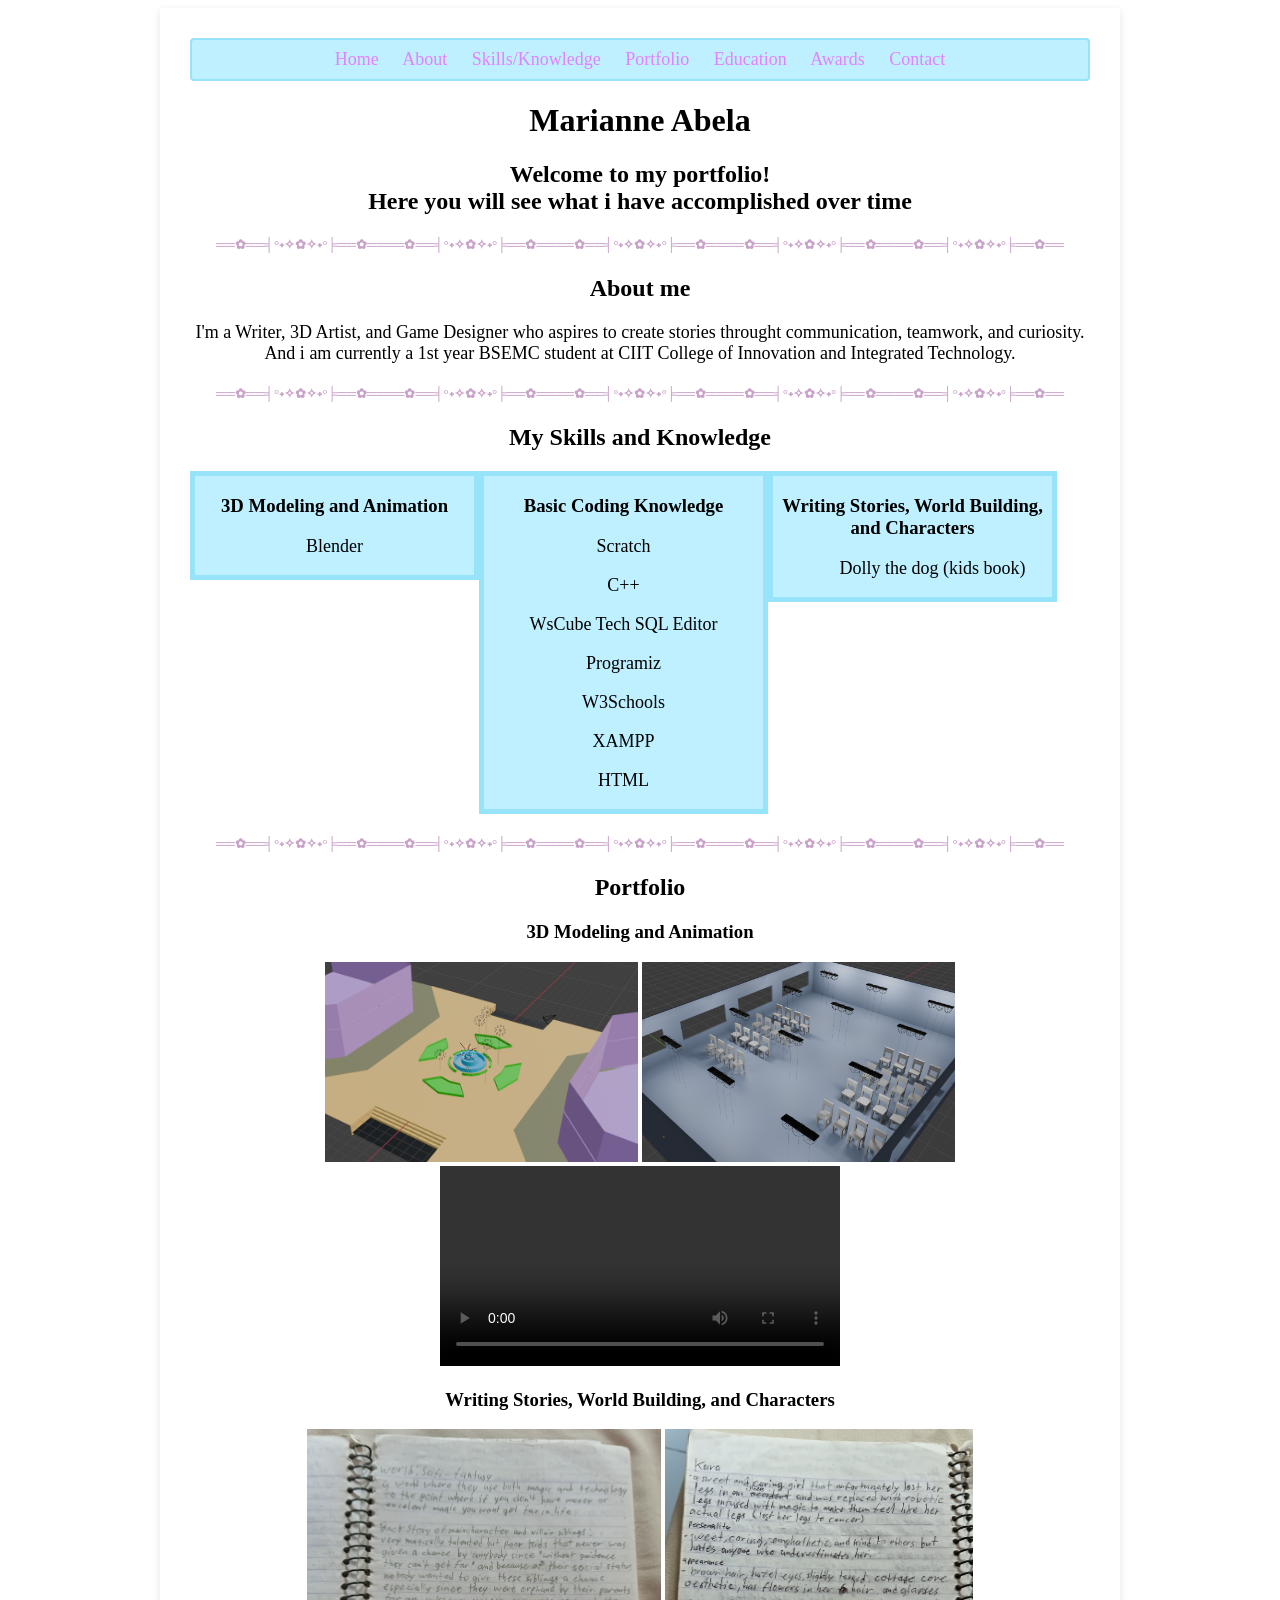
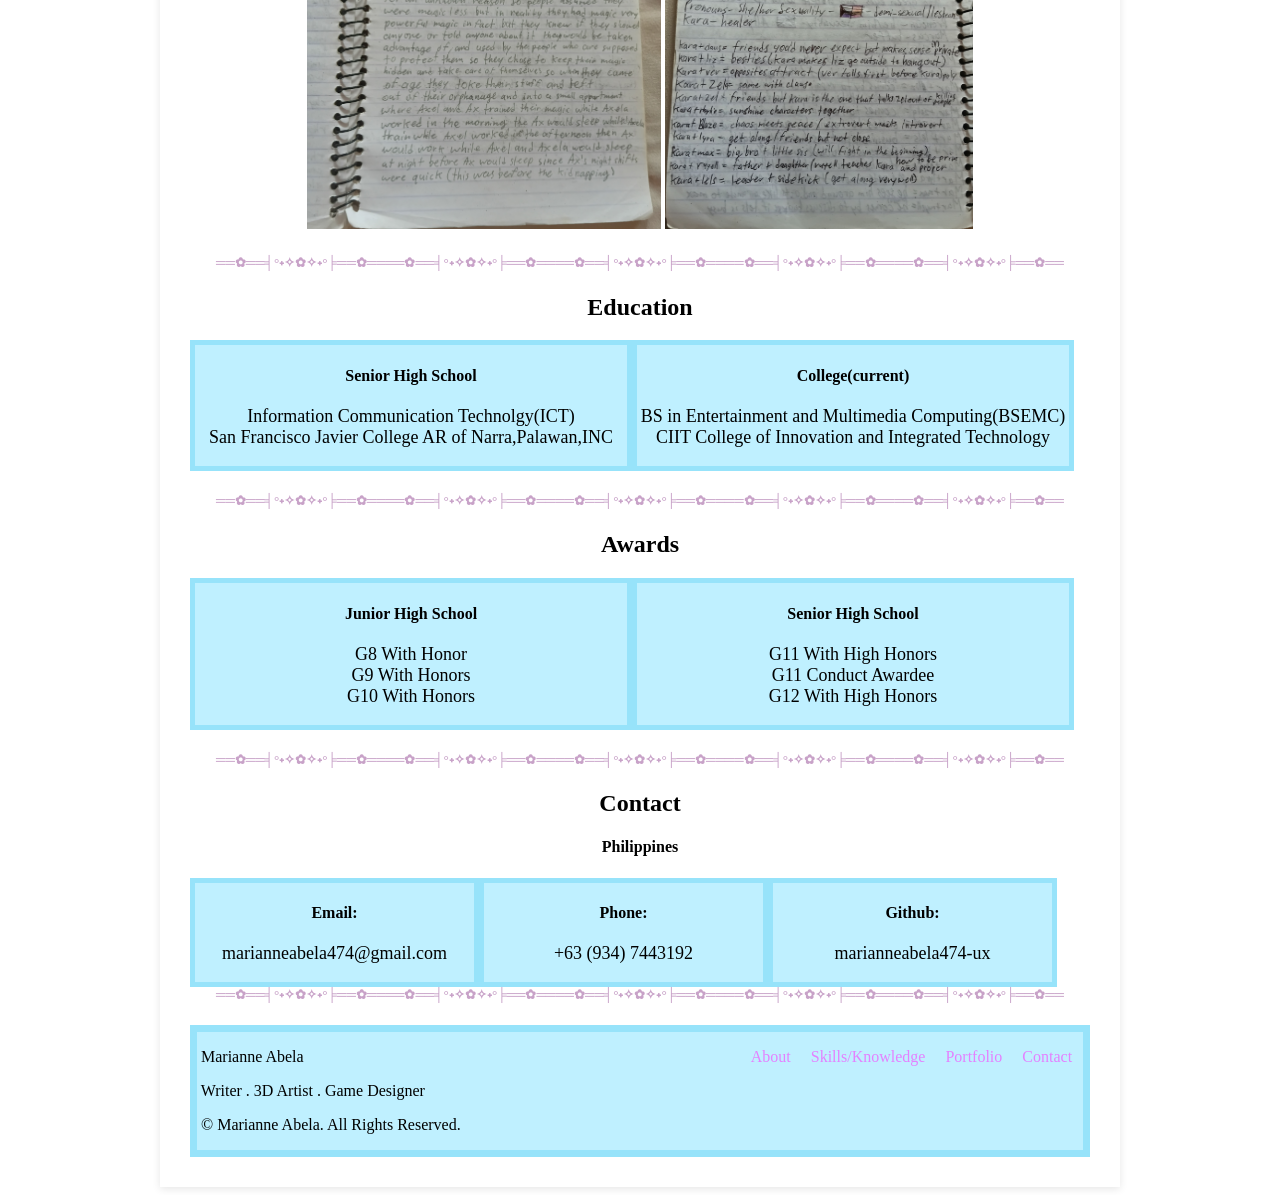
==== index.html @ c71f84d5 "making website consitent" ====
<!doctype html>
<html lang="en">
<head>
    <meta name="viewport" content="width=device-width, initial-scale=1.0">
    <meta charset="UTF-8">
<title> Portfolio of Marianne Abela </title>
<link rel="icon" type="image/png" href="./favicon.ico.png">
<link rel="stylesheet" href="style.css">
</head>
<body>
<div class="wrapper">
  <header>
    <div class="header">
      <div class="nav-links">
        <a href="#top">Home</a>
        <a href="#about">About</a>
        <a href="#skills">Skills/Knowledge</a>
        <a href="#portfolio">Portfolio</a>
        <a href="#education">Education</a>
        <a href="#awards">Awards</a>
        <a href="#contact">Contact</a>
      </div>
    </div>
  </header>

  <!-- ========== Home ========== -->
  <h1 style="text-align:center;">Marianne Abela</h1>
  <h2 style="text-align:center;">Welcome to my portfolio! <br> Here you will see what i have accomplished over time</h2>

  <!-- ========== ABOUT ========== -->
  <section id="about" class="section" aria-labelledby="about-title">
  <h5 style="text-align:center;"> ══✿══╡°˖✧✿✧˖°╞══✿════✿══╡°˖✧✿✧˖°╞══✿════✿══╡°˖✧✿✧˖°╞══✿════✿══╡°˖✧✿✧˖°╞══✿════✿══╡°˖✧✿✧˖°╞══✿══ </h5>

  <h2 style="text-align:center;" id="about-title" >About me</h2>
  <p style="text-align:center;"> I'm a Writer, 3D Artist, and Game Designer who aspires to create stories throught communication, teamwork, and curiosity. <br> And i am currently a 1st year BSEMC student at CIIT College of Innovation and Integrated Technology.</p>

  <!-- ========== SKILLS ========== -->
  <section id="skills" class="section" aria-labelledby="skills-title">
  <h5 style="text-align:center;"> ══✿══╡°˖✧✿✧˖°╞══✿════✿══╡°˖✧✿✧˖°╞══✿════✿══╡°˖✧✿✧˖°╞══✿════✿══╡°˖✧✿✧˖°╞══✿════✿══╡°˖✧✿✧˖°╞══✿══ </h5>
  
  <h2 style="text-align:center;" id="skills-title">My Skills and Knowledge</h2>
  <div class="row">
    <div class="column">
      <h3 style="text-align:center;">3D Modeling and Animation</h3>
          <p style="text-align:center;"> Blender </p>
    </div>
    <div class="column">
      <h3 style="text-align:center;">Basic Coding Knowledge</h3>
        <p style="text-align:center;"> Scratch </p>
        <p style="text-align:center;"> C++ </p>
        <p style="text-align:center;"> WsCube Tech SQL Editor </p>
        <p style="text-align:center;"> Programiz </p>
        <p style="text-align:center;"> W3Schools </p>
        <p style="text-align:center;"> XAMPP </p>
        <p style="text-align:center;"> HTML </p>
    </div>
    <div class="column">
      <h3 style="text-align:center;">Writing Stories, World Building, and Characters</h3>
        <ul>
          <p style="text-align:center;"> Dolly the dog (kids book) </p>
        </ul>
    </div>
  </div>


    
    <!-- ========== Portfolio ========== -->
  <section id="portfolio" class="section" aria-labelledby="portfolio-title">
  <h5 style="text-align:center;"> ══✿══╡°˖✧✿✧˖°╞══✿════✿══╡°˖✧✿✧˖°╞══✿════✿══╡°˖✧✿✧˖°╞══✿════✿══╡°˖✧✿✧˖°╞══✿════✿══╡°˖✧✿✧˖°╞══✿══ </h5>

    <h2 style="text-align:center;" id="portfolio-title">Portfolio</h2>
  <h3 style="text-align:center;"> 3D Modeling and Animation </h3>
  <div style="text-align:center;">
    <img src="./Work in progress blender build.png" alt="3D Modeled Work" height="200px" weight="190px"/>

    <img src="./YanSim in progress.png" alt="3D Modeled Work" height="200px" weight="190px"/>

    <video src="./Recording 2026-10-30 183231.mp4" controls alt="3D Animation Video" height="200px" weight="190px"> </video>

    <h3> Writing Stories, World Building, and Characters </h3>
    <div>
    <img src="./World.Building.jpg" alt="World Building" height="400px" weight="400px"/>

    <img src="./Other Character.jpg" alt="Character Description" height="400px" weight="400px"/>
  </div>

  <!-- ========== Education ========== -->
  <section id="education" class="section" aria-labelledby="education-title">
  <div class="container">
  <h5 style="text-align:center;"> ══✿══╡°˖✧✿✧˖°╞══✿════✿══╡°˖✧✿✧˖°╞══✿════✿══╡°˖✧✿✧˖°╞══✿════✿══╡°˖✧✿✧˖°╞══✿════✿══╡°˖✧✿✧˖°╞══✿══ </h5>

  <h2 style="text-align:center;" id="education-title">Education</h2>
  <div class="row">
  <div class="column2">
    <h4 style="text-align:center;">Senior High School </h4><p style="text-align:center;"> Information Communication Technolgy(ICT) <br> San Francisco Javier College AR of Narra,Palawan,INC</p>
  </div>
  <div class="column2">
    <h4 style="text-align:center;">College(current) </h4><p style="text-align:center;"> BS in Entertainment and Multimedia Computing(BSEMC) <br> CIIT College of Innovation and Integrated Technology</p>
  </div>
  </div>

    <!-- ========== Awards ========== -->
  <section id="awards" class="section" aria-labelledby="awards-title">
  <div class="container">
  <h5 style="text-align:center;"> ══✿══╡°˖✧✿✧˖°╞══✿════✿══╡°˖✧✿✧˖°╞══✿════✿══╡°˖✧✿✧˖°╞══✿════✿══╡°˖✧✿✧˖°╞══✿════✿══╡°˖✧✿✧˖°╞══✿══ </h5>

  <h2 style="text-align:center;" id="awards-title">Awards</h2>
  <div class="row">
    <div class="column2">
      <h4 style="text-align:center;">Junior High School </h4><p style="text-align:center;"> G8 With Honor <br> G9 With Honors <br> G10 With Honors </p>
    </div>
    <div class="column2">
      <h4 style="text-align:center;">Senior High School </h4><p style="text-align:center;"> G11 With High Honors <br> G11 Conduct Awardee <br> G12 With High Honors</p>
    </div>
  </div>


  <!-- ========== Contact ========== -->
  <section id="contact" class="section" aria-labelledby="contact-title">
  <h5 style="text-align:center;"> ══✿══╡°˖✧✿✧˖°╞══✿════✿══╡°˖✧✿✧˖°╞══✿════✿══╡°˖✧✿✧˖°╞══✿════✿══╡°˖✧✿✧˖°╞══✿════✿══╡°˖✧✿✧˖°╞══✿══ </h5>

    <h2 style="text-align:center;" id="contact-title">Contact</h2>
          <h4 style="text-align:center;">Philippines</h4>
      <div class="row">
        <div class="column">
          <h4 style="text-align:center;">Email:</h4> <p style="text-align:center;">marianneabela474@gmail.com</p>
        </div>
        <div class="column">
          <h4 style="text-align:center;">Phone:</h4> <p style="text-align:center;">+63 (934) 7443192</p>
        </div>
        <div class="column">
          <h4 style="text-align:center;"> Github: </h4> <p style="text-align:center;"> marianneabela474-ux</p>
        </div>
  <br>
  <h5 style="text-align:center;"> ══✿══╡°˖✧✿✧˖°╞══✿════✿══╡°˖✧✿✧˖°╞══✿════✿══╡°˖✧✿✧˖°╞══✿════✿══╡°˖✧✿✧˖°╞══✿════✿══╡°˖✧✿✧˖°╞══✿══ </h5>
  <footer class="site-footer">
    <div>
      <pre> Marianne Abela                                                                                                                <a href="#about">About</a>     <a href="#skills">Skills/Knowledge</a>     <a href="#portfolio">Portfolio</a>     <a href="#contact">Contact</a></pre>
      <pre> Writer . 3D Artist . Game Designer</pre>
      <pre> © Marianne Abela. All Rights Reserved.</pre>
    </div>
</div>
</footer>
</body>
</html>
---- style.css ----
header {
  position: sticky;
  top: 0;
  float: center;
  background-color: rgb(191, 240, 255);
  border-style: solid;
  border-color: rgb(151, 227, 250);
    border-width: 2px;
  text-align: center;
  padding: 12px;
  font-size: 18px;
  line-height: 15px;
  border-radius: 4px;
  word-spacing: 20px;
  }
  html {
    scroll-behavior: smooth;
  }
    .site-footer {
    background-color: rgb(191, 240, 255);
    border-style: solid;
    border-color: rgb(151, 227, 250);
    border-width: 7px;
    text-align: left;
  }
    a {
    color: rgb(228, 129, 255);
    text-decoration: none;
  }
  h5 {
    color: rgb(200, 162, 200);
    mask-border-repeat: round;
  }
  .column {
  float: left;
  align-items: center;
  width: 31%;
  background-color: rgb(191, 240, 255);
  border-style: solid;
  border-color: rgb(151, 227, 250);
  border-width: 5px;
  }
  .row:after {
  content: "";
  display: table;
  clear: both;
  }
  .column2 {
  float: left;
  align-items: center;
  width: 48%;
  background-color: rgb(191, 240, 255);
  border-style: solid;
  border-color: rgb(151, 227, 250);
  border-width: 5px;
  }
  p {
  font-size: large
  }
  .wrapper {
  max-width: 900px;
  margin: 0 auto;
  background: linear-gradient(rgb(233, 207, 236));
  padding: 30px;
  box-shadow: 0 2px 8px
  rgba(0,0,0,0.1) ;
  }
  pre {
  font-family: serif
  }
  /* Custom star cursor */
  body {
    cursor: url("StarCursor.png") 16 16
    auto;
  }
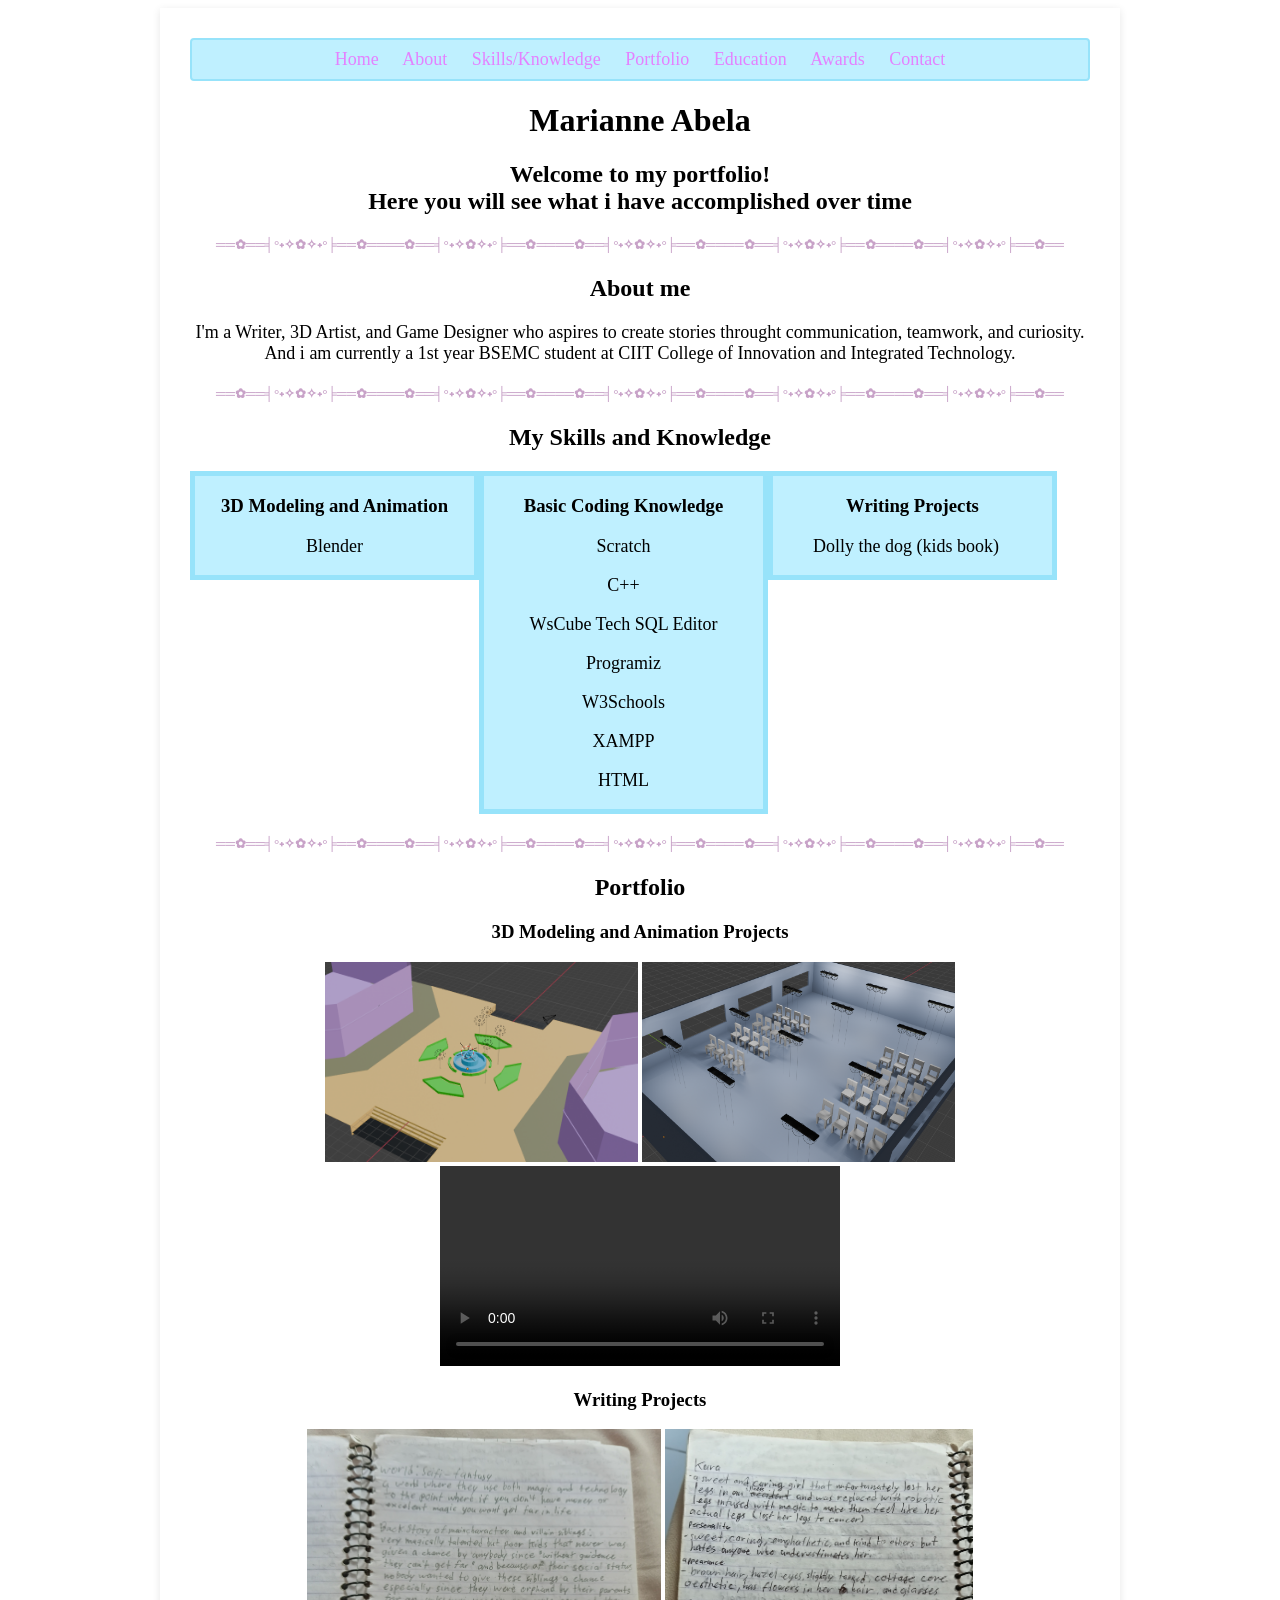
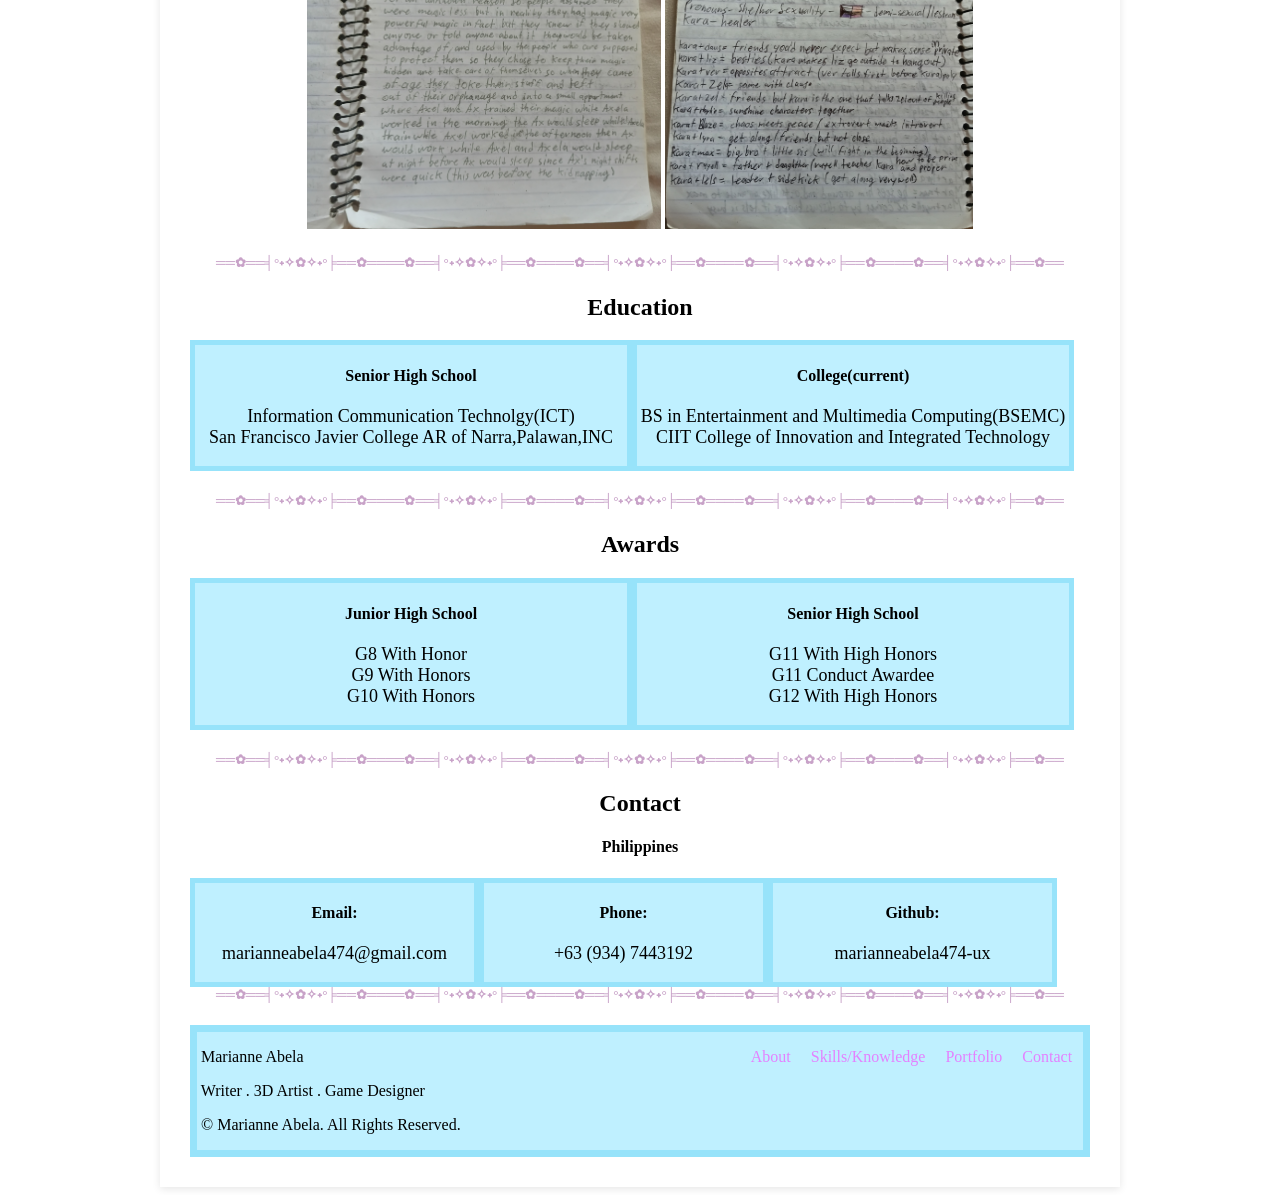
==== commit 4c62fd11: "text updates" ====
--- a/index.html
+++ b/index.html
@@ -55,9 +55,9 @@
         <p style="text-align:center;"> HTML </p>
     </div>
     <div class="column">
-      <h3 style="text-align:center;">Writing Stories, World Building, and Characters</h3>
+      <h3 style="text-align:center;">Writing Projects </h3>
         <ul>
-          <p style="text-align:center;"> Dolly the dog (kids book) </p>
+          <p> Dolly the dog (kids book) </p>
         </ul>
     </div>
   </div>
@@ -69,7 +69,7 @@
   <h5 style="text-align:center;"> ══✿══╡°˖✧✿✧˖°╞══✿════✿══╡°˖✧✿✧˖°╞══✿════✿══╡°˖✧✿✧˖°╞══✿════✿══╡°˖✧✿✧˖°╞══✿════✿══╡°˖✧✿✧˖°╞══✿══ </h5>
 
     <h2 style="text-align:center;" id="portfolio-title">Portfolio</h2>
-  <h3 style="text-align:center;"> 3D Modeling and Animation </h3>
+  <h3 style="text-align:center;"> 3D Modeling and Animation Projects </h3>
   <div style="text-align:center;">
     <img src="./Work in progress blender build.png" alt="3D Modeled Work" height="200px" weight="190px"/>
 
@@ -77,7 +77,7 @@
 
     <video src="./Recording 2026-10-30 183231.mp4" controls alt="3D Animation Video" height="200px" weight="190px"> </video>
 
-    <h3> Writing Stories, World Building, and Characters </h3>
+    <h3> Writing Projects </h3>
     <div>
     <img src="./World.Building.jpg" alt="World Building" height="400px" weight="400px"/>
 
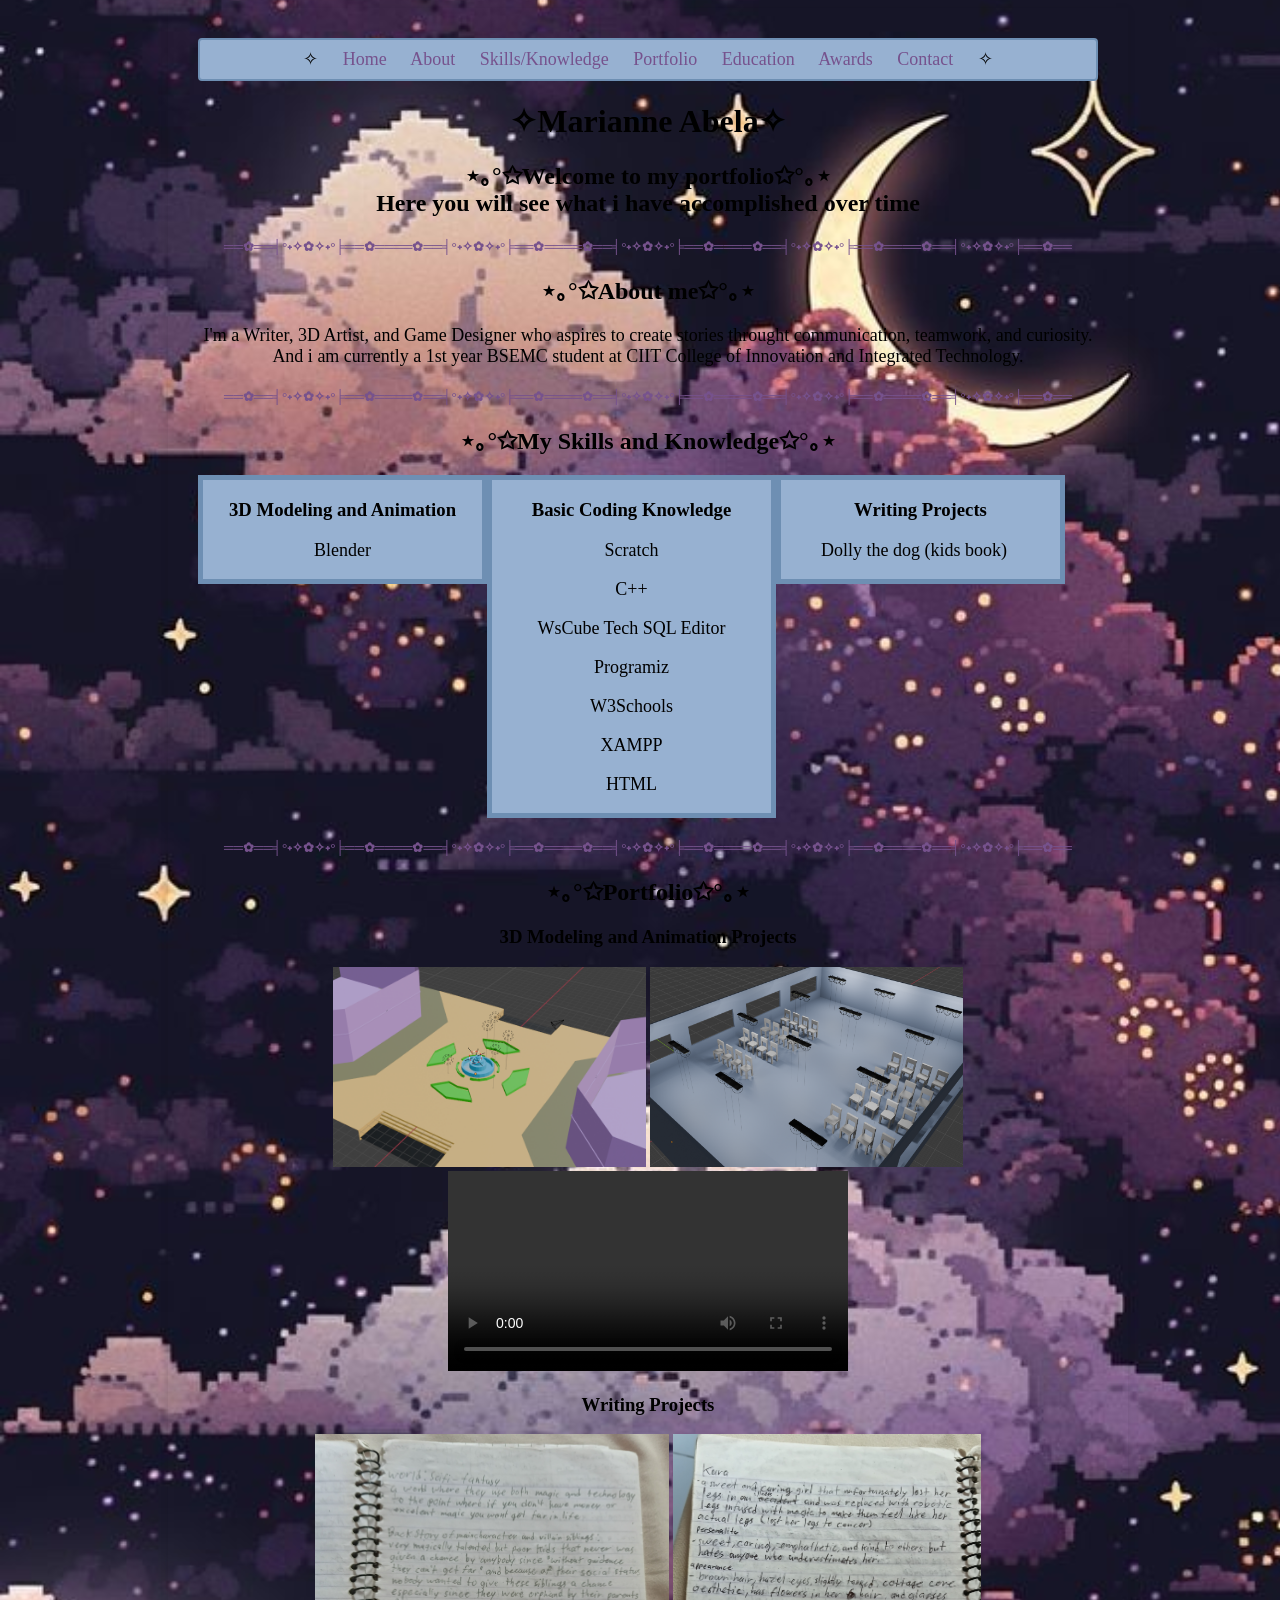
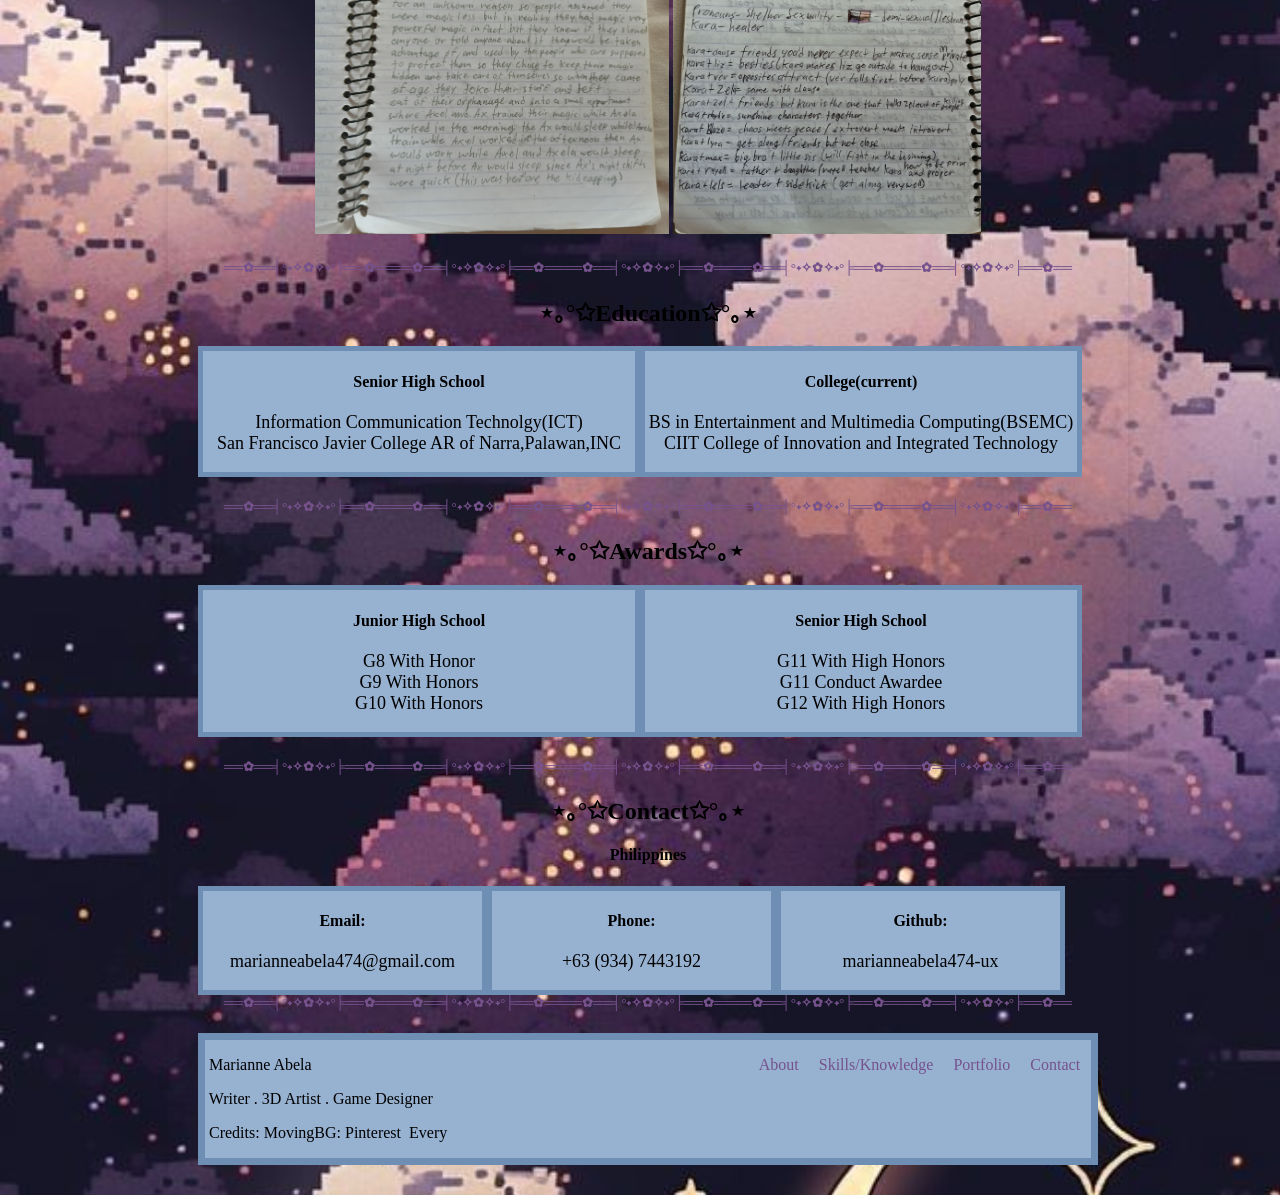
==== commit 4d01563f: "finishing touches" ====
--- a/index.html
+++ b/index.html
@@ -7,11 +7,12 @@
 <link rel="icon" type="image/png" href="./favicon.ico.png">
 <link rel="stylesheet" href="style.css">
 </head>
-<body>
+<body class="panning-bg">
 <div class="wrapper">
   <header>
     <div class="header">
       <div class="nav-links">
+        <span>✧</span>
         <a href="#top">Home</a>
         <a href="#about">About</a>
         <a href="#skills">Skills/Knowledge</a>
@@ -19,26 +20,27 @@
         <a href="#education">Education</a>
         <a href="#awards">Awards</a>
         <a href="#contact">Contact</a>
+        <span>✧</span>
       </div>
     </div>
   </header>
 
   <!-- ========== Home ========== -->
-  <h1 style="text-align:center;">Marianne Abela</h1>
-  <h2 style="text-align:center;">Welcome to my portfolio! <br> Here you will see what i have accomplished over time</h2>
+  <h1 style="text-align:center;">✧Marianne Abela✧</h1>
+  <h2 style="text-align:center;">⋆｡°✩Welcome to my portfolio✩°｡⋆ <br> Here you will see what i have accomplished over time</h2>
 
   <!-- ========== ABOUT ========== -->
   <section id="about" class="section" aria-labelledby="about-title">
   <h5 style="text-align:center;"> ══✿══╡°˖✧✿✧˖°╞══✿════✿══╡°˖✧✿✧˖°╞══✿════✿══╡°˖✧✿✧˖°╞══✿════✿══╡°˖✧✿✧˖°╞══✿════✿══╡°˖✧✿✧˖°╞══✿══ </h5>
 
-  <h2 style="text-align:center;" id="about-title" >About me</h2>
+  <h2 style="text-align:center;" id="about-title" >⋆｡°✩About me✩°｡⋆</h2>
   <p style="text-align:center;"> I'm a Writer, 3D Artist, and Game Designer who aspires to create stories throught communication, teamwork, and curiosity. <br> And i am currently a 1st year BSEMC student at CIIT College of Innovation and Integrated Technology.</p>
 
   <!-- ========== SKILLS ========== -->
   <section id="skills" class="section" aria-labelledby="skills-title">
   <h5 style="text-align:center;"> ══✿══╡°˖✧✿✧˖°╞══✿════✿══╡°˖✧✿✧˖°╞══✿════✿══╡°˖✧✿✧˖°╞══✿════✿══╡°˖✧✿✧˖°╞══✿════✿══╡°˖✧✿✧˖°╞══✿══ </h5>
   
-  <h2 style="text-align:center;" id="skills-title">My Skills and Knowledge</h2>
+  <h2 style="text-align:center;" id="skills-title">⋆｡°✩My Skills and Knowledge✩°｡⋆ </h2>
   <div class="row">
     <div class="column">
       <h3 style="text-align:center;">3D Modeling and Animation</h3>
@@ -68,7 +70,7 @@
   <section id="portfolio" class="section" aria-labelledby="portfolio-title">
   <h5 style="text-align:center;"> ══✿══╡°˖✧✿✧˖°╞══✿════✿══╡°˖✧✿✧˖°╞══✿════✿══╡°˖✧✿✧˖°╞══✿════✿══╡°˖✧✿✧˖°╞══✿════✿══╡°˖✧✿✧˖°╞══✿══ </h5>
 
-    <h2 style="text-align:center;" id="portfolio-title">Portfolio</h2>
+    <h2 style="text-align:center;" id="portfolio-title">⋆｡°✩Portfolio✩°｡⋆ </h2>
   <h3 style="text-align:center;"> 3D Modeling and Animation Projects </h3>
   <div style="text-align:center;">
     <img src="./Work in progress blender build.png" alt="3D Modeled Work" height="200px" weight="190px"/>
@@ -89,7 +91,7 @@
   <div class="container">
   <h5 style="text-align:center;"> ══✿══╡°˖✧✿✧˖°╞══✿════✿══╡°˖✧✿✧˖°╞══✿════✿══╡°˖✧✿✧˖°╞══✿════✿══╡°˖✧✿✧˖°╞══✿════✿══╡°˖✧✿✧˖°╞══✿══ </h5>
 
-  <h2 style="text-align:center;" id="education-title">Education</h2>
+  <h2 style="text-align:center;" id="education-title">⋆｡°✩Education✩°｡⋆ </h2>
   <div class="row">
   <div class="column2">
     <h4 style="text-align:center;">Senior High School </h4><p style="text-align:center;"> Information Communication Technolgy(ICT) <br> San Francisco Javier College AR of Narra,Palawan,INC</p>
@@ -104,7 +106,7 @@
   <div class="container">
   <h5 style="text-align:center;"> ══✿══╡°˖✧✿✧˖°╞══✿════✿══╡°˖✧✿✧˖°╞══✿════✿══╡°˖✧✿✧˖°╞══✿════✿══╡°˖✧✿✧˖°╞══✿════✿══╡°˖✧✿✧˖°╞══✿══ </h5>
 
-  <h2 style="text-align:center;" id="awards-title">Awards</h2>
+  <h2 style="text-align:center;" id="awards-title">⋆｡°✩Awards✩°｡⋆ </h2>
   <div class="row">
     <div class="column2">
       <h4 style="text-align:center;">Junior High School </h4><p style="text-align:center;"> G8 With Honor <br> G9 With Honors <br> G10 With Honors </p>
@@ -119,7 +121,7 @@
   <section id="contact" class="section" aria-labelledby="contact-title">
   <h5 style="text-align:center;"> ══✿══╡°˖✧✿✧˖°╞══✿════✿══╡°˖✧✿✧˖°╞══✿════✿══╡°˖✧✿✧˖°╞══✿════✿══╡°˖✧✿✧˖°╞══✿════✿══╡°˖✧✿✧˖°╞══✿══ </h5>
 
-    <h2 style="text-align:center;" id="contact-title">Contact</h2>
+    <h2 style="text-align:center;" id="contact-title">⋆｡°✩Contact✩°｡⋆ </h2>
           <h4 style="text-align:center;">Philippines</h4>
       <div class="row">
         <div class="column">
@@ -137,7 +139,7 @@
     <div>
       <pre> Marianne Abela                                                                                                                <a href="#about">About</a>     <a href="#skills">Skills/Knowledge</a>     <a href="#portfolio">Portfolio</a>     <a href="#contact">Contact</a></pre>
       <pre> Writer . 3D Artist . Game Designer</pre>
-      <pre> © Marianne Abela. All Rights Reserved.</pre>
+      <pre> Credits: MovingBG: Pinterest  Every</pre>
     </div>
 </div>
 </footer>
--- a/style.css
+++ b/style.css
@@ -2,9 +2,9 @@
   position: sticky;
   top: 0;
   float: center;
-  background-color: rgb(191, 240, 255);
+  background-color: #97b1d1;
   border-style: solid;
-  border-color: rgb(151, 227, 250);
+  border-color: #6e8fb3;
     border-width: 2px;
   text-align: center;
   padding: 12px;
@@ -17,27 +17,27 @@
     scroll-behavior: smooth;
   }
     .site-footer {
-    background-color: rgb(191, 240, 255);
+    background-color: #97b1d1;
     border-style: solid;
-    border-color: rgb(151, 227, 250);
+    border-color: #6e8fb3;
     border-width: 7px;
     text-align: left;
   }
     a {
-    color: rgb(228, 129, 255);
+    color: #76528d;
     text-decoration: none;
   }
   h5 {
-    color: rgb(200, 162, 200);
+    color: #76528d;
     mask-border-repeat: round;
   }
   .column {
   float: left;
   align-items: center;
   width: 31%;
-  background-color: rgb(191, 240, 255);
+  background-color: #97b1d1;
   border-style: solid;
-  border-color: rgb(151, 227, 250);
+  border-color: #6e8fb3;
   border-width: 5px;
   }
   .row:after {
@@ -49,9 +49,9 @@
   float: left;
   align-items: center;
   width: 48%;
-  background-color: rgb(191, 240, 255);
+  background-color: #97b1d1;
   border-style: solid;
-  border-color: rgb(151, 227, 250);
+  border-color: #6e8fb3;
   border-width: 5px;
   }
   p {
@@ -60,7 +60,7 @@
   .wrapper {
   max-width: 900px;
   margin: 0 auto;
-  background: linear-gradient(rgb(233, 207, 236));
+  background: linear-gradient(#bb97d1);
   padding: 30px;
   box-shadow: 0 2px 8px
   rgba(0,0,0,0.1) ;
@@ -70,6 +70,23 @@
   }
   /* Custom star cursor */
   body {
-    cursor: url("StarCursor.png") 16 16
-    auto;
+    cursor: url(./StarCursor.png) 16 16 auto;
+ 
+  }
+  .panning-bg {
+    width: 100%;
+    height: 100vh;
+    background-image: url(./starry\ background\(light\).jpg);
+    background-size: cover;
+    background-repeat: repeat;
+    animation: panBackground 20s linear infinite;
+  }
+
+  @keyframes panBackground {
+    0% {
+      background-position: 0% 50%;
+    }
+    100% {
+      background-position: 100% 50%;
+    }
   }
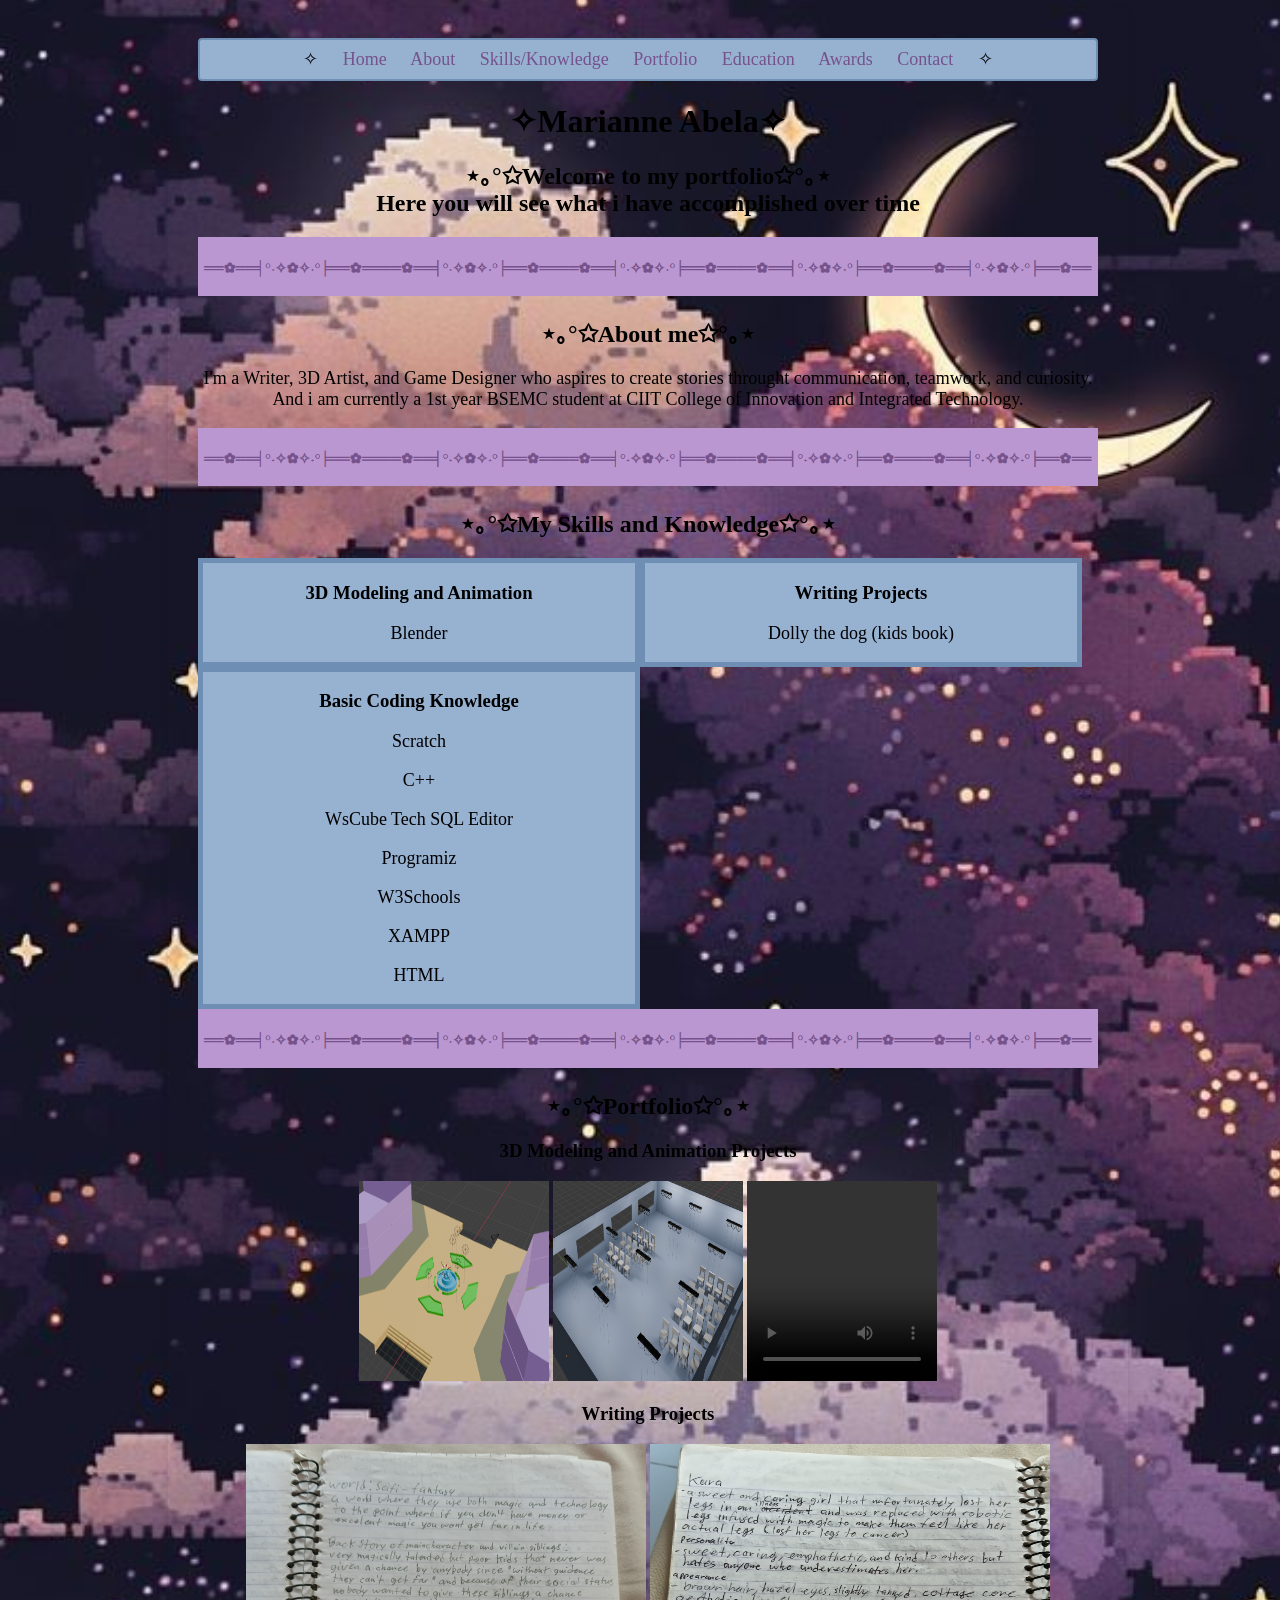
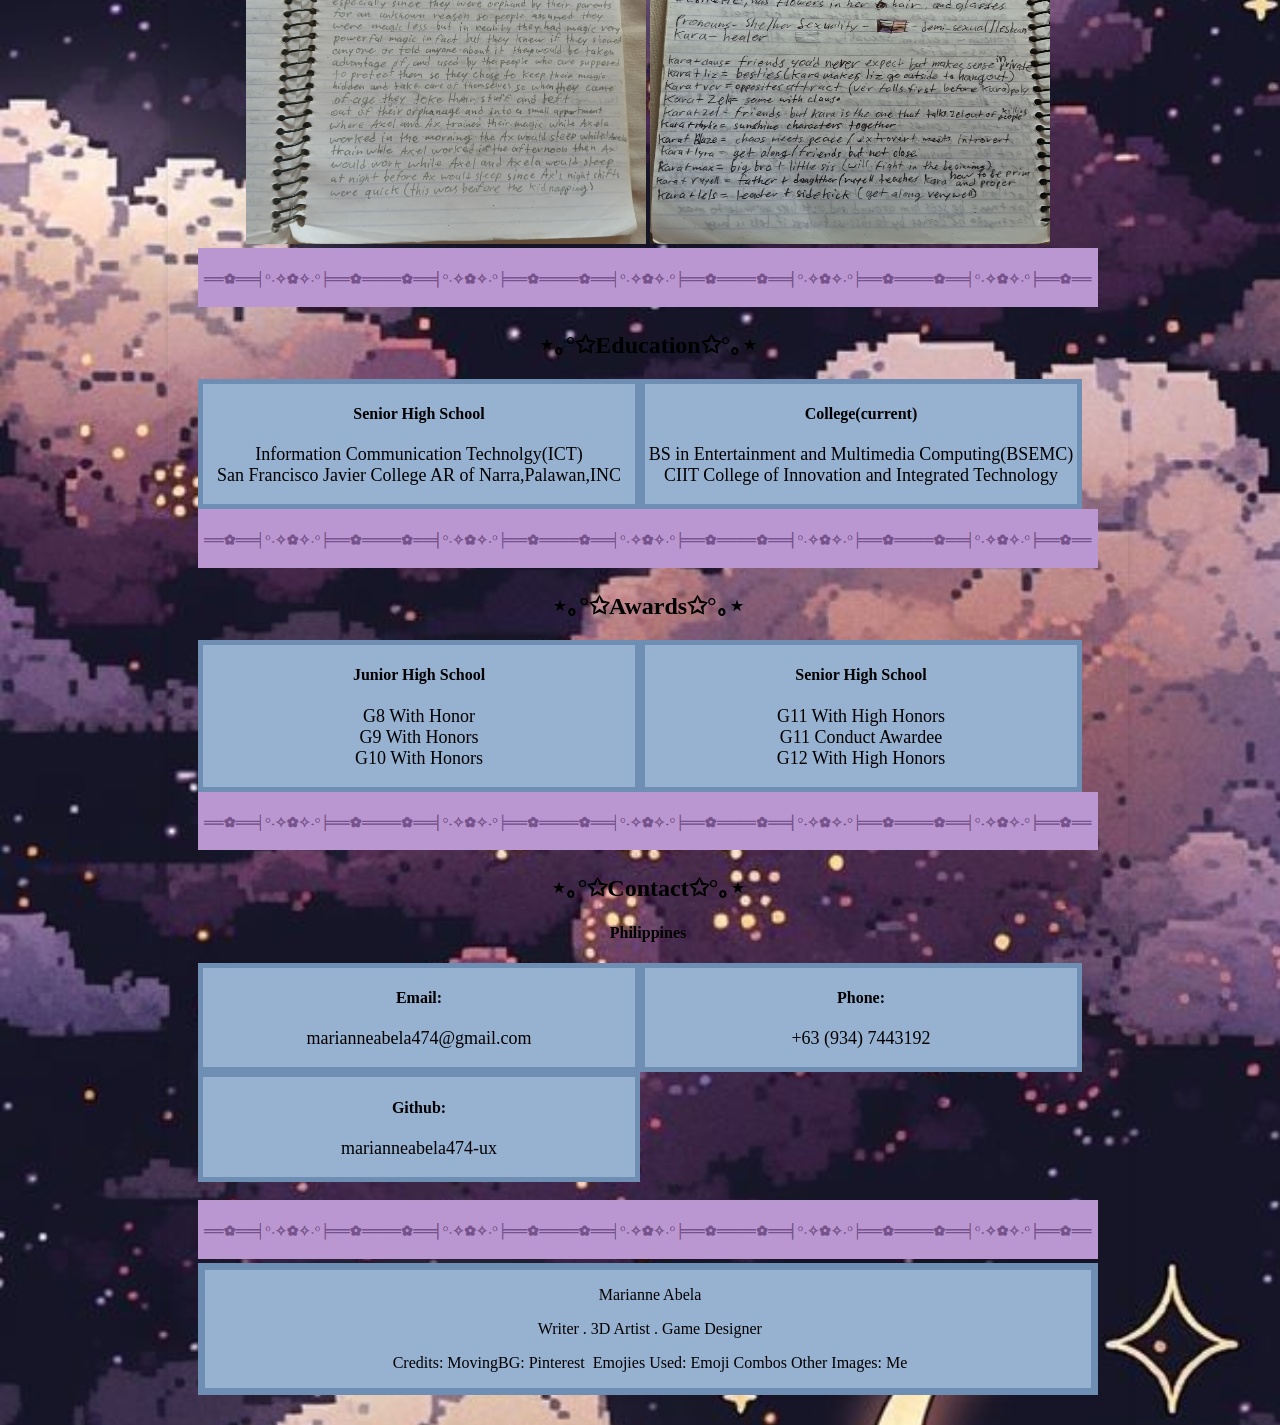
==== commit a914f182: "maybe done na?" ====
--- a/index.html
+++ b/index.html
@@ -31,22 +31,26 @@
 
   <!-- ========== ABOUT ========== -->
   <section id="about" class="section" aria-labelledby="about-title">
-  <h5 style="text-align:center;"> ══✿══╡°˖✧✿✧˖°╞══✿════✿══╡°˖✧✿✧˖°╞══✿════✿══╡°˖✧✿✧˖°╞══✿════✿══╡°˖✧✿✧˖°╞══✿════✿══╡°˖✧✿✧˖°╞══✿══ </h5>
+  <img class="border" src="./border.png" alt=" " height="55px" width="60px"/>
 
   <h2 style="text-align:center;" id="about-title" >⋆｡°✩About me✩°｡⋆</h2>
   <p style="text-align:center;"> I'm a Writer, 3D Artist, and Game Designer who aspires to create stories throught communication, teamwork, and curiosity. <br> And i am currently a 1st year BSEMC student at CIIT College of Innovation and Integrated Technology.</p>
 
   <!-- ========== SKILLS ========== -->
   <section id="skills" class="section" aria-labelledby="skills-title">
-  <h5 style="text-align:center;"> ══✿══╡°˖✧✿✧˖°╞══✿════✿══╡°˖✧✿✧˖°╞══✿════✿══╡°˖✧✿✧˖°╞══✿════✿══╡°˖✧✿✧˖°╞══✿════✿══╡°˖✧✿✧˖°╞══✿══ </h5>
-  
+  <img class="border" src="./border.png" alt=" " height="55px" weight="60px"/>
+
   <h2 style="text-align:center;" id="skills-title">⋆｡°✩My Skills and Knowledge✩°｡⋆ </h2>
   <div class="row">
-    <div class="column">
+    <div class="column2">
       <h3 style="text-align:center;">3D Modeling and Animation</h3>
           <p style="text-align:center;"> Blender </p>
     </div>
-    <div class="column">
+    <div class="column2">
+      <h3 style="text-align:center;">Writing Projects </h3>
+          <p style="text-align:center;"> Dolly the dog (kids book) </p>
+    </div>
+    <div class="column2">
       <h3 style="text-align:center;">Basic Coding Knowledge</h3>
         <p style="text-align:center;"> Scratch </p>
         <p style="text-align:center;"> C++ </p>
@@ -56,40 +60,34 @@
         <p style="text-align:center;"> XAMPP </p>
         <p style="text-align:center;"> HTML </p>
     </div>
-    <div class="column">
-      <h3 style="text-align:center;">Writing Projects </h3>
-        <ul>
-          <p> Dolly the dog (kids book) </p>
-        </ul>
-    </div>
   </div>
 
 
     
     <!-- ========== Portfolio ========== -->
   <section id="portfolio" class="section" aria-labelledby="portfolio-title">
-  <h5 style="text-align:center;"> ══✿══╡°˖✧✿✧˖°╞══✿════✿══╡°˖✧✿✧˖°╞══✿════✿══╡°˖✧✿✧˖°╞══✿════✿══╡°˖✧✿✧˖°╞══✿════✿══╡°˖✧✿✧˖°╞══✿══ </h5>
+  <img class="border" src="./border.png" alt=" " height="55px" width="60px"/>
 
     <h2 style="text-align:center;" id="portfolio-title">⋆｡°✩Portfolio✩°｡⋆ </h2>
   <h3 style="text-align:center;"> 3D Modeling and Animation Projects </h3>
   <div style="text-align:center;">
-    <img src="./Work in progress blender build.png" alt="3D Modeled Work" height="200px" weight="190px"/>
+    <img src="./Work in progress blender build.png" alt="3D Modeled Work" height="200px" width="190px"/>
 
-    <img src="./YanSim in progress.png" alt="3D Modeled Work" height="200px" weight="190px"/>
+    <img src="./YanSim in progress.png" alt="3D Modeled Work" height="200px" width="190px"/>
 
-    <video src="./Recording 2026-10-30 183231.mp4" controls alt="3D Animation Video" height="200px" weight="190px"> </video>
+    <video src="./Recording 2026-10-30 183231.mp4" controls alt="3D Animation Video" height="200px" width="190px"> </video>
 
     <h3> Writing Projects </h3>
     <div>
-    <img src="./World.Building.jpg" alt="World Building" height="400px" weight="400px"/>
+    <img src="./World.Building.jpg" alt="World Building" height="400px" width="400px"/>
 
-    <img src="./Other Character.jpg" alt="Character Description" height="400px" weight="400px"/>
+    <img src="./Other Character.jpg" alt="Character Description" height="400px" width="400px"/>
   </div>
 
   <!-- ========== Education ========== -->
   <section id="education" class="section" aria-labelledby="education-title">
   <div class="container">
-  <h5 style="text-align:center;"> ══✿══╡°˖✧✿✧˖°╞══✿════✿══╡°˖✧✿✧˖°╞══✿════✿══╡°˖✧✿✧˖°╞══✿════✿══╡°˖✧✿✧˖°╞══✿════✿══╡°˖✧✿✧˖°╞══✿══ </h5>
+  <img class="border" src="./border.png" alt=" " height="55px" width="60px"/>
 
   <h2 style="text-align:center;" id="education-title">⋆｡°✩Education✩°｡⋆ </h2>
   <div class="row">
@@ -104,7 +102,7 @@
     <!-- ========== Awards ========== -->
   <section id="awards" class="section" aria-labelledby="awards-title">
   <div class="container">
-  <h5 style="text-align:center;"> ══✿══╡°˖✧✿✧˖°╞══✿════✿══╡°˖✧✿✧˖°╞══✿════✿══╡°˖✧✿✧˖°╞══✿════✿══╡°˖✧✿✧˖°╞══✿════✿══╡°˖✧✿✧˖°╞══✿══ </h5>
+  <img class="border" src="./border.png" alt=" " height="55px" width="60px"/>
 
   <h2 style="text-align:center;" id="awards-title">⋆｡°✩Awards✩°｡⋆ </h2>
   <div class="row">
@@ -115,31 +113,33 @@
       <h4 style="text-align:center;">Senior High School </h4><p style="text-align:center;"> G11 With High Honors <br> G11 Conduct Awardee <br> G12 With High Honors</p>
     </div>
   </div>
-
-
+  
   <!-- ========== Contact ========== -->
   <section id="contact" class="section" aria-labelledby="contact-title">
-  <h5 style="text-align:center;"> ══✿══╡°˖✧✿✧˖°╞══✿════✿══╡°˖✧✿✧˖°╞══✿════✿══╡°˖✧✿✧˖°╞══✿════✿══╡°˖✧✿✧˖°╞══✿════✿══╡°˖✧✿✧˖°╞══✿══ </h5>
+  <img class="border" src="./border.png" alt=""/>
 
     <h2 style="text-align:center;" id="contact-title">⋆｡°✩Contact✩°｡⋆ </h2>
           <h4 style="text-align:center;">Philippines</h4>
       <div class="row">
         <div class="column">
-          <h4 style="text-align:center;">Email:</h4> <p style="text-align:center;">marianneabela474@gmail.com</p>
+          <h4 style="text-align:center;">Email:</h4>
+          <p style="text-align:center;">marianneabela474@gmail.com</p>
         </div>
         <div class="column">
-          <h4 style="text-align:center;">Phone:</h4> <p style="text-align:center;">+63 (934) 7443192</p>
+          <h4 style="text-align:center;">Phone:</h4><p style="text-align:center;">+63 (934) 7443192</p>
         </div>
         <div class="column">
           <h4 style="text-align:center;"> Github: </h4> <p style="text-align:center;"> marianneabela474-ux</p>
         </div>
+      </div>
   <br>
-  <h5 style="text-align:center;"> ══✿══╡°˖✧✿✧˖°╞══✿════✿══╡°˖✧✿✧˖°╞══✿════✿══╡°˖✧✿✧˖°╞══✿════✿══╡°˖✧✿✧˖°╞══✿════✿══╡°˖✧✿✧˖°╞══✿══ </h5>
+  <img class="border" src="./border.png" alt=" " height="55px" weight="60px"/>
+  
   <footer class="site-footer">
     <div>
-      <pre> Marianne Abela                                                                                                                <a href="#about">About</a>     <a href="#skills">Skills/Knowledge</a>     <a href="#portfolio">Portfolio</a>     <a href="#contact">Contact</a></pre>
-      <pre> Writer . 3D Artist . Game Designer</pre>
-      <pre> Credits: MovingBG: Pinterest  Every</pre>
+      <pre style="text-align:center;"> Marianne Abela</pre>
+      <pre style="text-align:center;"> Writer . 3D Artist . Game Designer</pre>
+      <pre style="text-align:center;"> Credits: MovingBG: Pinterest  Emojies Used: Emoji Combos Other Images: Me</pre>
     </div>
 </div>
 </footer>
--- a/style.css
+++ b/style.css
@@ -27,14 +27,15 @@
     color: #76528d;
     text-decoration: none;
   }
-  h5 {
+  .border {
+    height: 200%;
+    width: 100%;
     color: #76528d;
-    mask-border-repeat: round;
   }
   .column {
   float: left;
   align-items: center;
-  width: 31%;
+  width: 48%;
   background-color: #97b1d1;
   border-style: solid;
   border-color: #6e8fb3;
@@ -68,11 +69,6 @@
   pre {
   font-family: serif
   }
-  /* Custom star cursor */
-  body {
-    cursor: url(./StarCursor.png) 16 16 auto;
- 
-  }
   .panning-bg {
     width: 100%;
     height: 100vh;
@@ -89,4 +85,16 @@
     100% {
       background-position: 100% 50%;
     }
-  }+  }
+    /* Custom star cursor */
+  body {
+    cursor: url('https://cdn.cursors-4u.net/previews/starry-sun-c5238d99-32.webp') 32 32, auto !important;
+    position: relative;
+    isolation: isolate;
+  }
+  @media only screen and (min-device-width : 320px) and (max-device-width : 480px) {
+  body {
+    background: #999;
+    width: 100%;
+  }
+}
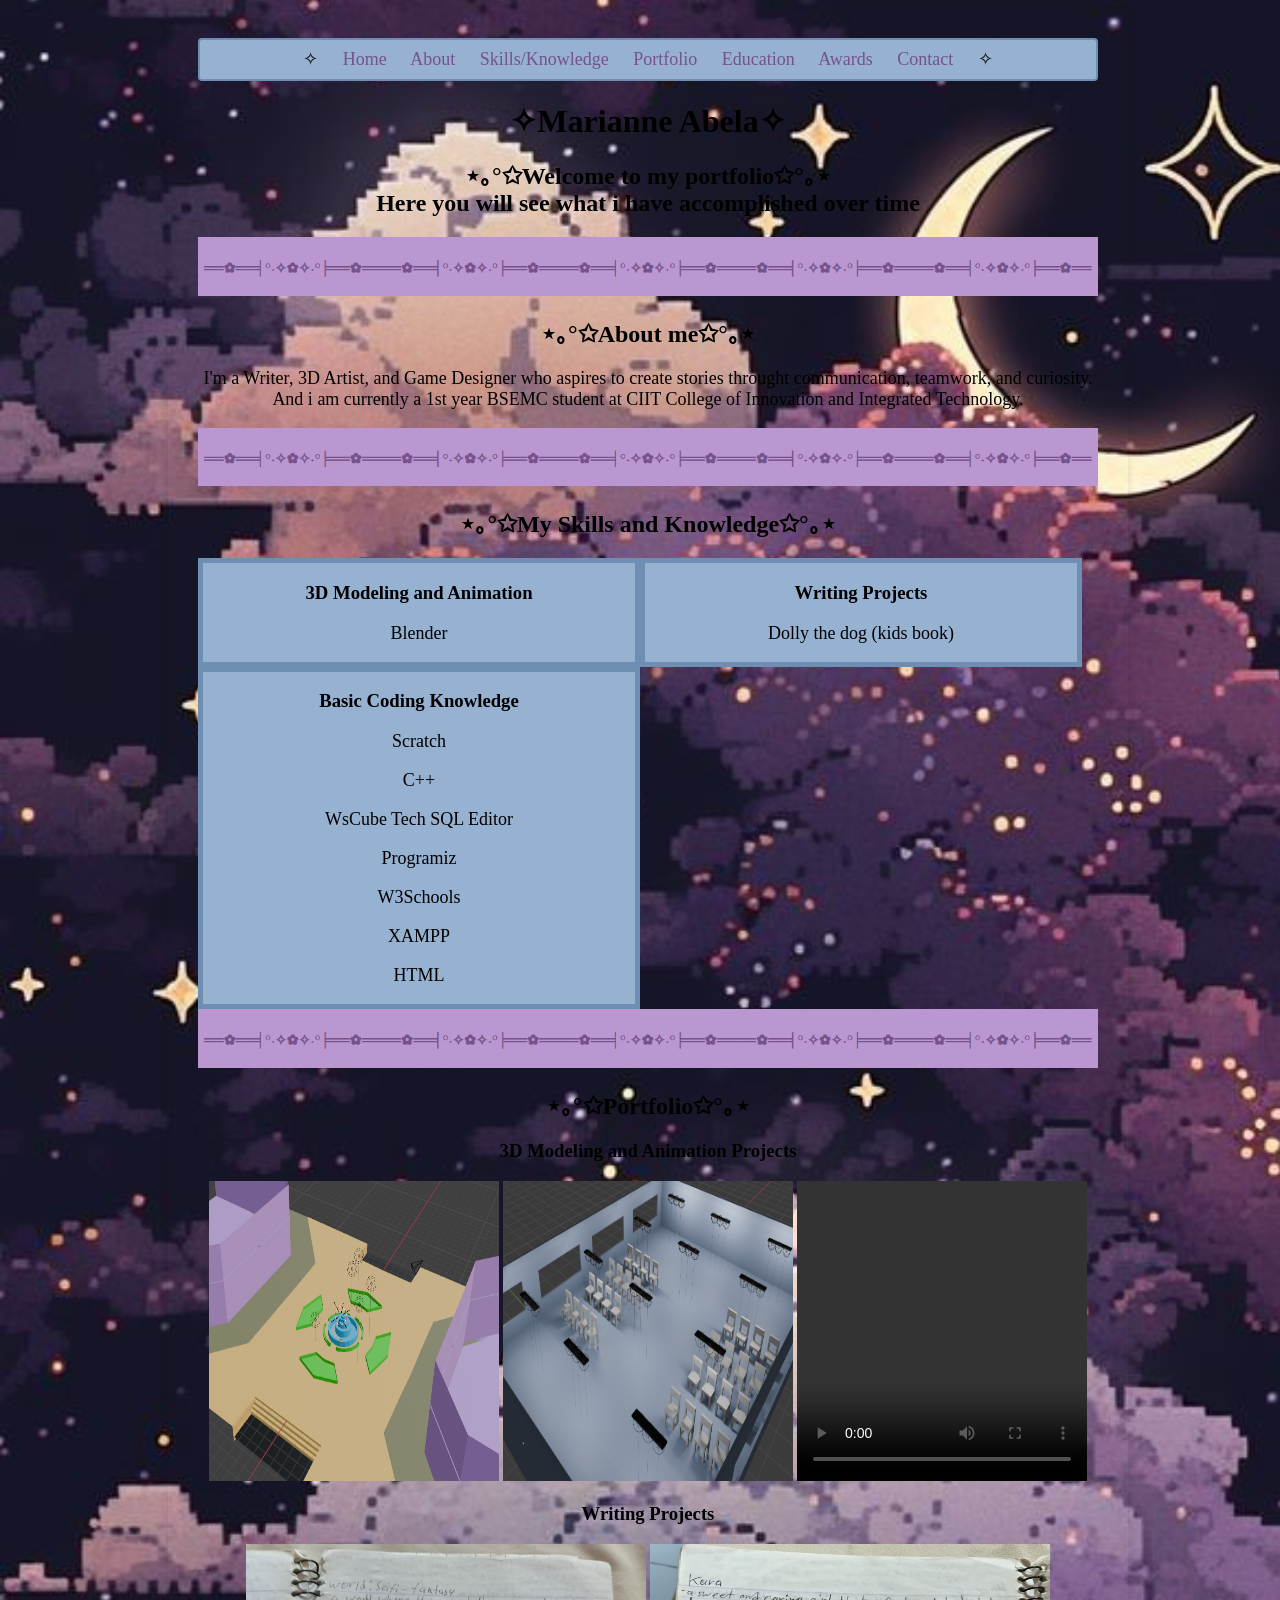
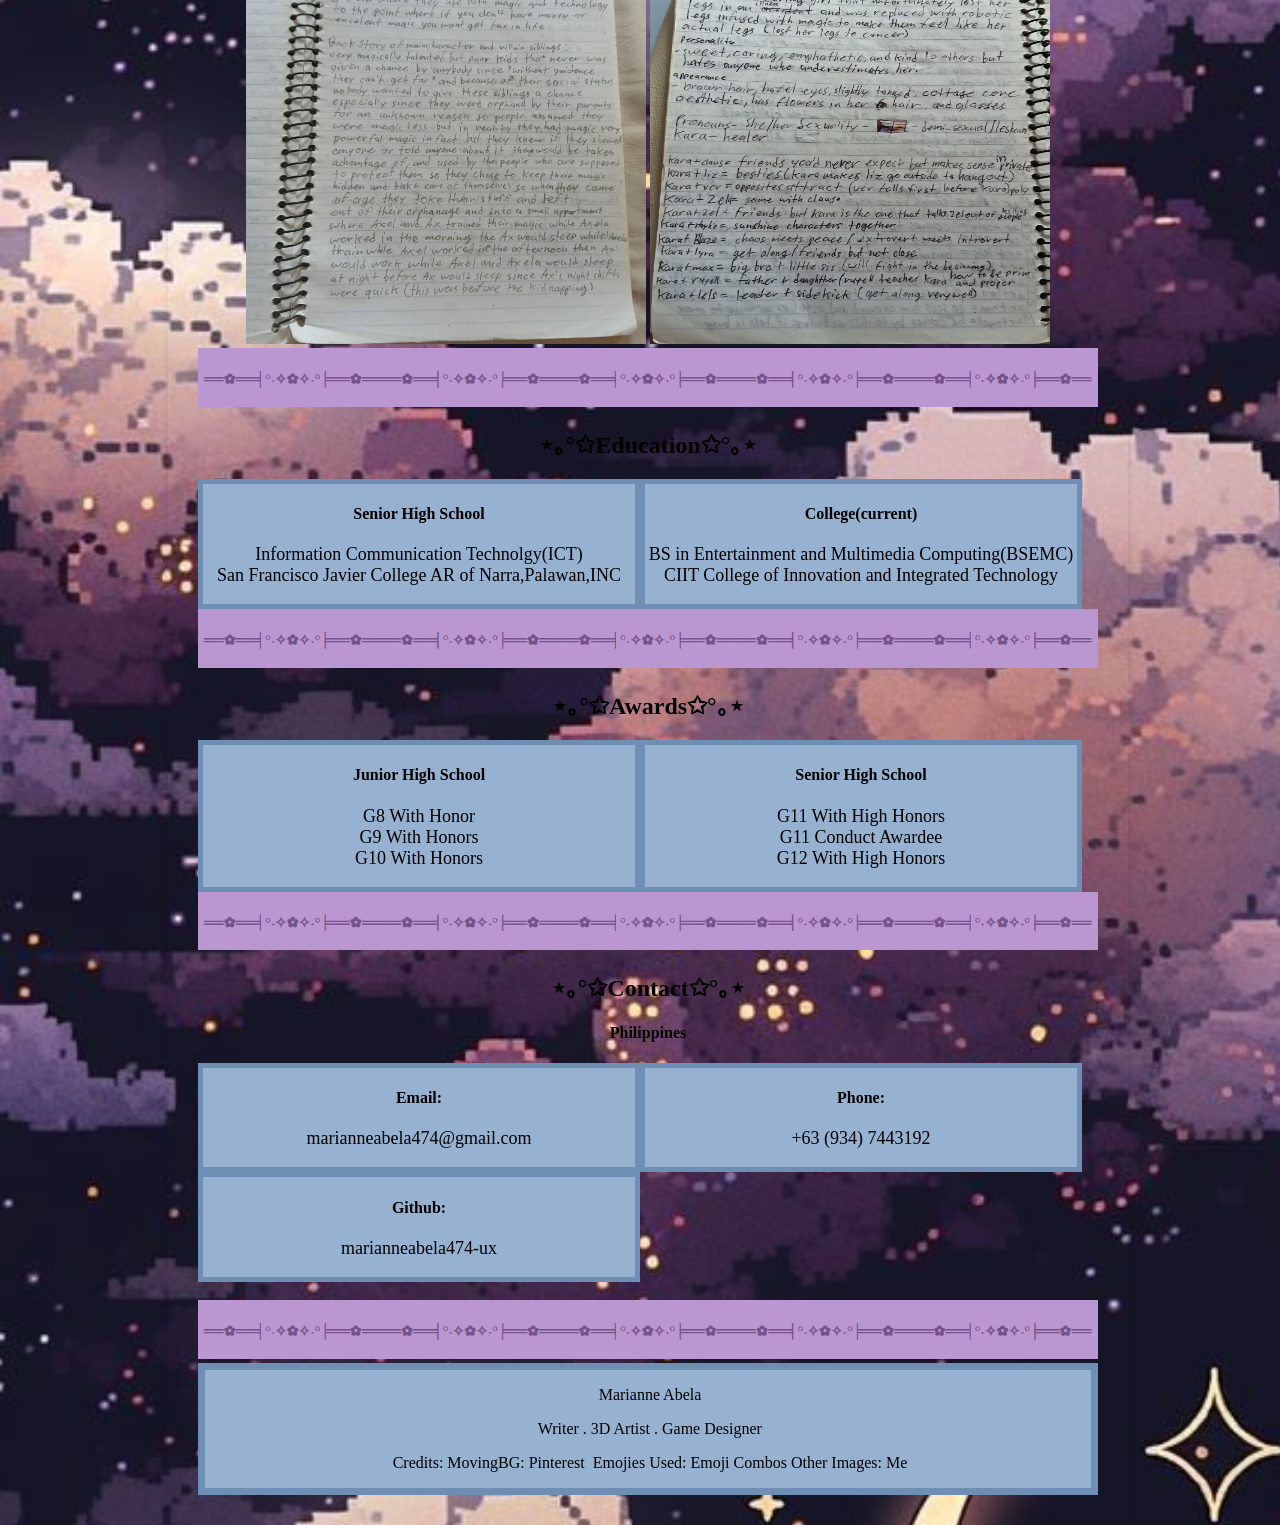
==== commit 260f2d6e: "finally done" ====
--- a/index.html
+++ b/index.html
@@ -71,11 +71,11 @@
     <h2 style="text-align:center;" id="portfolio-title">⋆｡°✩Portfolio✩°｡⋆ </h2>
   <h3 style="text-align:center;"> 3D Modeling and Animation Projects </h3>
   <div style="text-align:center;">
-    <img src="./Work in progress blender build.png" alt="3D Modeled Work" height="200px" width="190px"/>
+    <img src="./Work in progress blender build.png" alt="3D Modeled Work" height="300px" width="290px"/>
 
-    <img src="./YanSim in progress.png" alt="3D Modeled Work" height="200px" width="190px"/>
+    <img src="./YanSim in progress.png" alt="3D Modeled Work" height="300px" width="290px"/>
 
-    <video src="./Recording 2026-10-30 183231.mp4" controls alt="3D Animation Video" height="200px" width="190px"> </video>
+    <video src="./Recording 2026-10-30 183231.mp4" controls alt="3D Animation Video" height="300px" width="290px"> </video>
 
     <h3> Writing Projects </h3>
     <div>
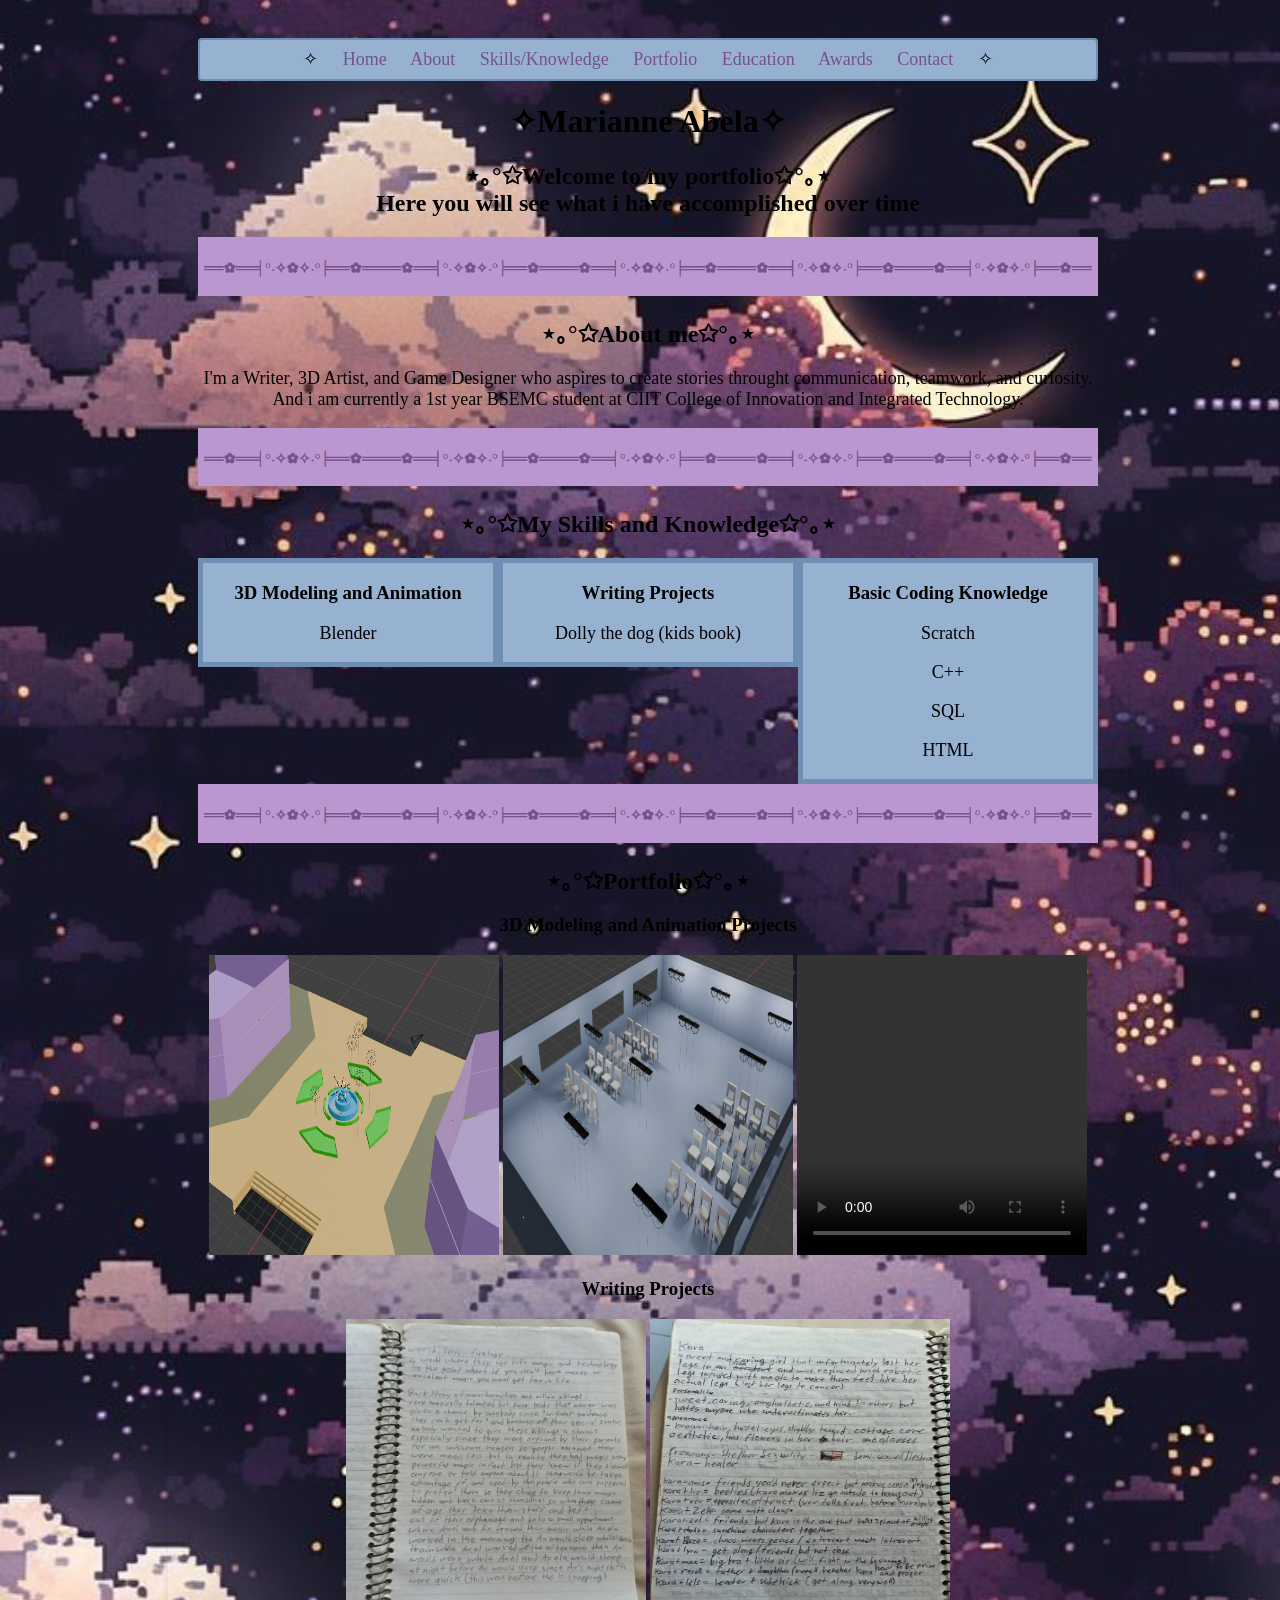
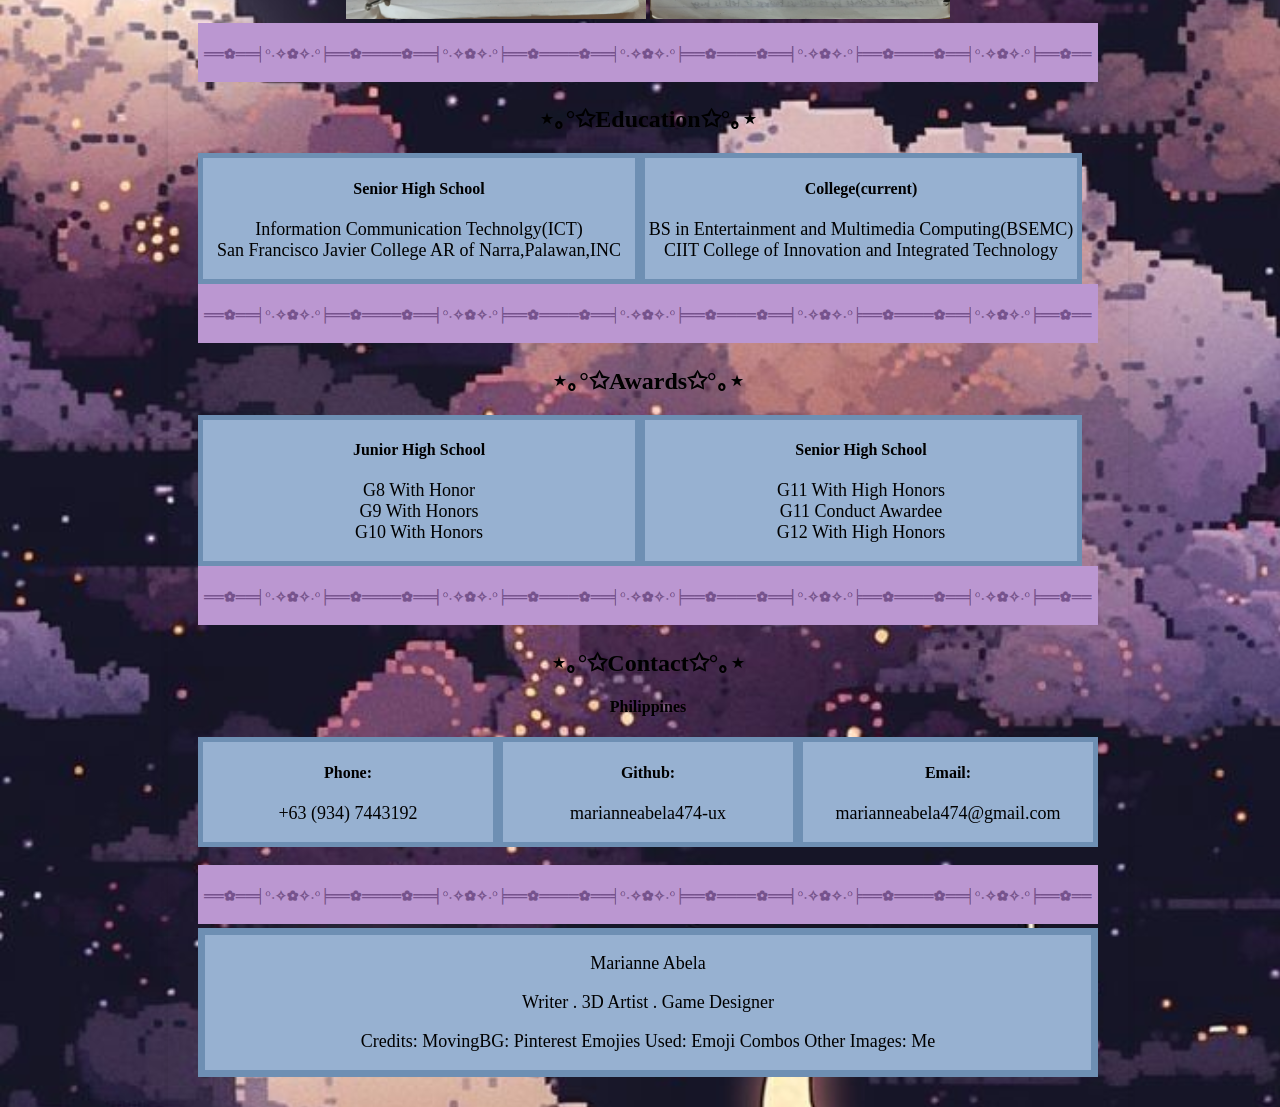
==== commit 0167e40f: "pls be the finale" ====
--- a/index.html
+++ b/index.html
@@ -42,22 +42,19 @@
 
   <h2 style="text-align:center;" id="skills-title">⋆｡°✩My Skills and Knowledge✩°｡⋆ </h2>
   <div class="row">
-    <div class="column2">
+    <div class="column_skills">
       <h3 style="text-align:center;">3D Modeling and Animation</h3>
           <p style="text-align:center;"> Blender </p>
     </div>
-    <div class="column2">
+    <div class="column_skills">
       <h3 style="text-align:center;">Writing Projects </h3>
           <p style="text-align:center;"> Dolly the dog (kids book) </p>
     </div>
-    <div class="column2">
+    <div class="column_skills">
       <h3 style="text-align:center;">Basic Coding Knowledge</h3>
         <p style="text-align:center;"> Scratch </p>
         <p style="text-align:center;"> C++ </p>
-        <p style="text-align:center;"> WsCube Tech SQL Editor </p>
-        <p style="text-align:center;"> Programiz </p>
-        <p style="text-align:center;"> W3Schools </p>
-        <p style="text-align:center;"> XAMPP </p>
+        <p style="text-align:center;"> SQL </p>
         <p style="text-align:center;"> HTML </p>
     </div>
   </div>
@@ -79,9 +76,9 @@
 
     <h3> Writing Projects </h3>
     <div>
-    <img src="./World.Building.jpg" alt="World Building" height="400px" width="400px"/>
+    <img src="./World.Building.jpg" alt="World Building" height="300px" width="300px"/>
 
-    <img src="./Other Character.jpg" alt="Character Description" height="400px" width="400px"/>
+    <img src="./Other Character.jpg" alt="Character Description" height="300px" width="300px"/>
   </div>
 
   <!-- ========== Education ========== -->
@@ -121,25 +118,25 @@
     <h2 style="text-align:center;" id="contact-title">⋆｡°✩Contact✩°｡⋆ </h2>
           <h4 style="text-align:center;">Philippines</h4>
       <div class="row">
-        <div class="column">
+        <div class="column_contacts">
+          <h4 style="text-align:center;">Phone:</h4><p style="text-align:center;">+63 (934) 7443192</p>
+        </div>
+        <div class="column_contacts">
+          <h4 style="text-align:center;"> Github: </h4> <p style="text-align:center;"> marianneabela474-ux</p>
+        </div>
+        <div class="column_contacts">
           <h4 style="text-align:center;">Email:</h4>
           <p style="text-align:center;">marianneabela474@gmail.com</p>
         </div>
-        <div class="column">
-          <h4 style="text-align:center;">Phone:</h4><p style="text-align:center;">+63 (934) 7443192</p>
-        </div>
-        <div class="column">
-          <h4 style="text-align:center;"> Github: </h4> <p style="text-align:center;"> marianneabela474-ux</p>
-        </div>
       </div>
   <br>
-  <img class="border" src="./border.png" alt=" " height="55px" weight="60px"/>
+  <img class="border" src="./border.png" alt=" "height="55px" weight="60px"/>
   
   <footer class="site-footer">
     <div>
-      <pre style="text-align:center;"> Marianne Abela</pre>
-      <pre style="text-align:center;"> Writer . 3D Artist . Game Designer</pre>
-      <pre style="text-align:center;"> Credits: MovingBG: Pinterest  Emojies Used: Emoji Combos Other Images: Me</pre>
+      <p style="text-align:center;"> Marianne Abela</p>
+      <p style="text-align:center;"> Writer . 3D Artist . Game Designer</p>
+      <p style="text-align:center;"> Credits: MovingBG: Pinterest  Emojies Used: Emoji Combos Other Images: Me</p>
     </div>
 </div>
 </footer>
--- a/style.css
+++ b/style.css
@@ -32,10 +32,21 @@
     width: 100%;
     color: #76528d;
   }
-  .column {
+  .column_contacts {
   float: left;
   align-items: center;
-  width: 48%;
+  max-width: 290px;
+  width: 55%;
+  background-color: #97b1d1;
+  border-style: solid;
+  border-color: #6e8fb3;
+  border-width: 5px;
+  }
+  .column_skills {
+  float: left;
+  align-items: center;
+  max-width: 290px;
+  width: 55%;
   background-color: #97b1d1;
   border-style: solid;
   border-color: #6e8fb3;
@@ -66,9 +77,6 @@
   box-shadow: 0 2px 8px
   rgba(0,0,0,0.1) ;
   }
-  pre {
-  font-family: serif
-  }
   .panning-bg {
     width: 100%;
     height: 100vh;
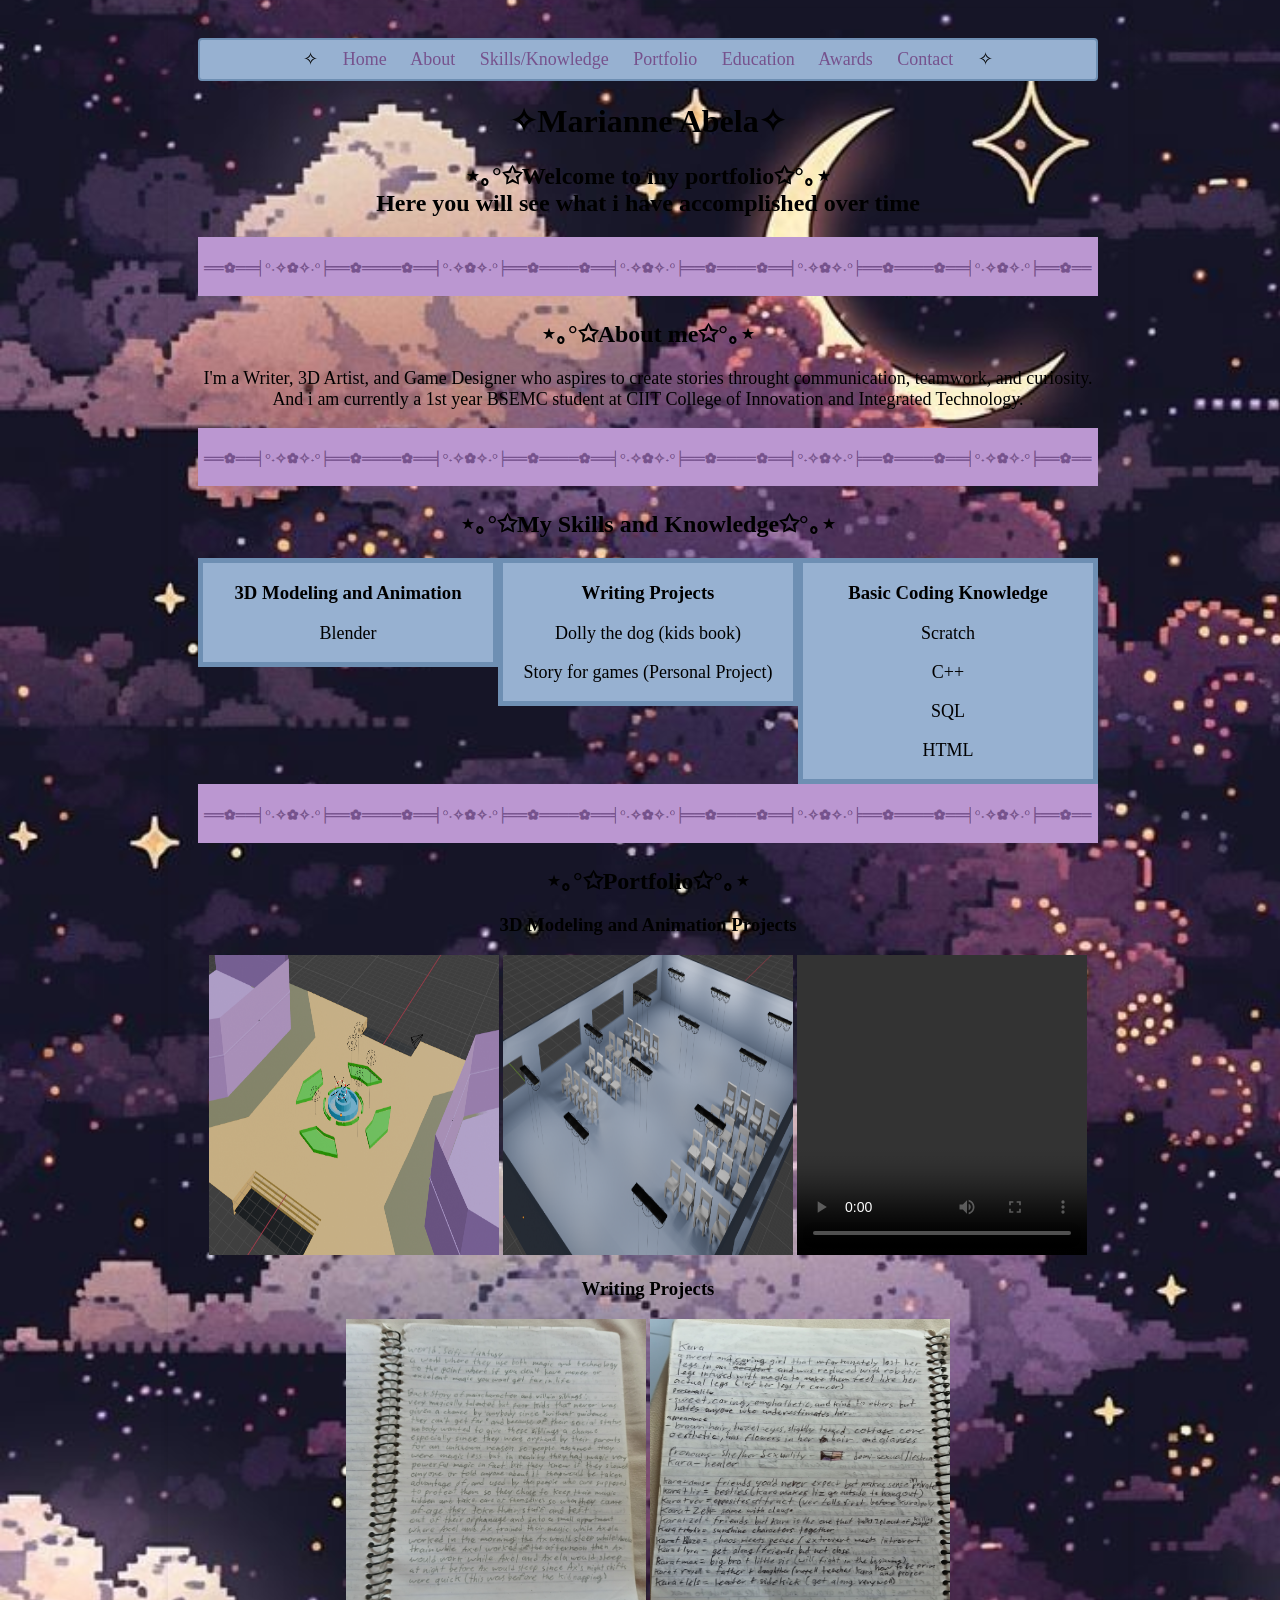
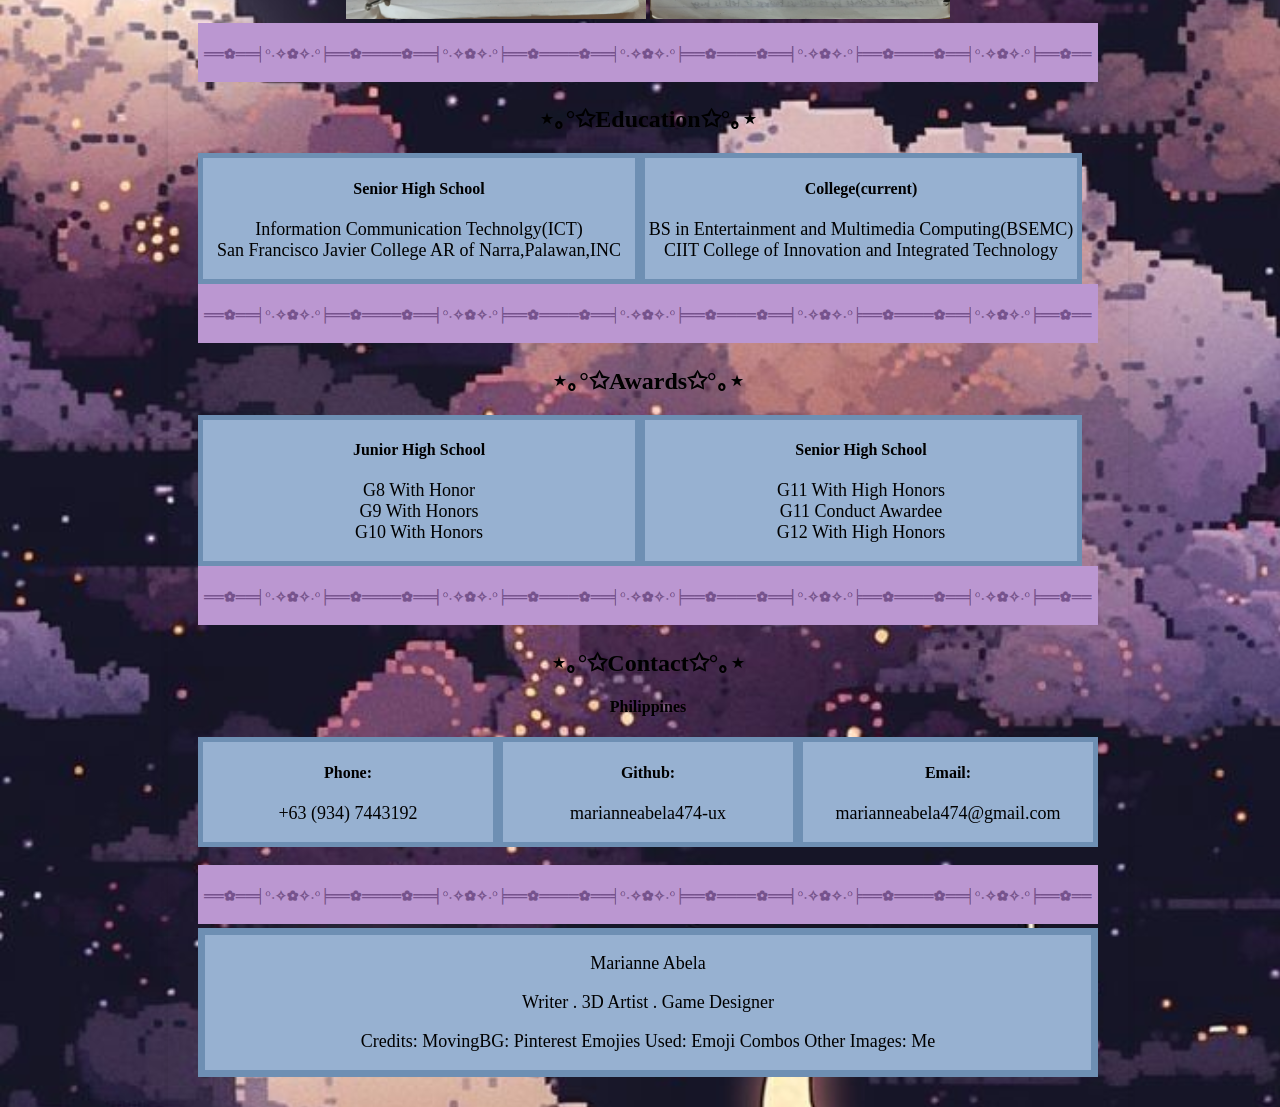
==== commit 70644ebc: "Desc Skills" ====
--- a/index.html
+++ b/index.html
@@ -49,6 +49,7 @@
     <div class="column_skills">
       <h3 style="text-align:center;">Writing Projects </h3>
           <p style="text-align:center;"> Dolly the dog (kids book) </p>
+          <p style="text-align:center;"> Story for games (Personal Project) </p>
     </div>
     <div class="column_skills">
       <h3 style="text-align:center;">Basic Coding Knowledge</h3>
--- a/style.css
+++ b/style.css
@@ -83,7 +83,7 @@
     background-image: url(./starry\ background\(light\).jpg);
     background-size: cover;
     background-repeat: repeat;
-    animation: panBackground 20s linear infinite;
+    animation: panBackground 10s linear infinite;
   }
 
   @keyframes panBackground {
@@ -97,8 +97,6 @@
     /* Custom star cursor */
   body {
     cursor: url('https://cdn.cursors-4u.net/previews/starry-sun-c5238d99-32.webp') 32 32, auto !important;
-    position: relative;
-    isolation: isolate;
   }
   @media only screen and (min-device-width : 320px) and (max-device-width : 480px) {
   body {
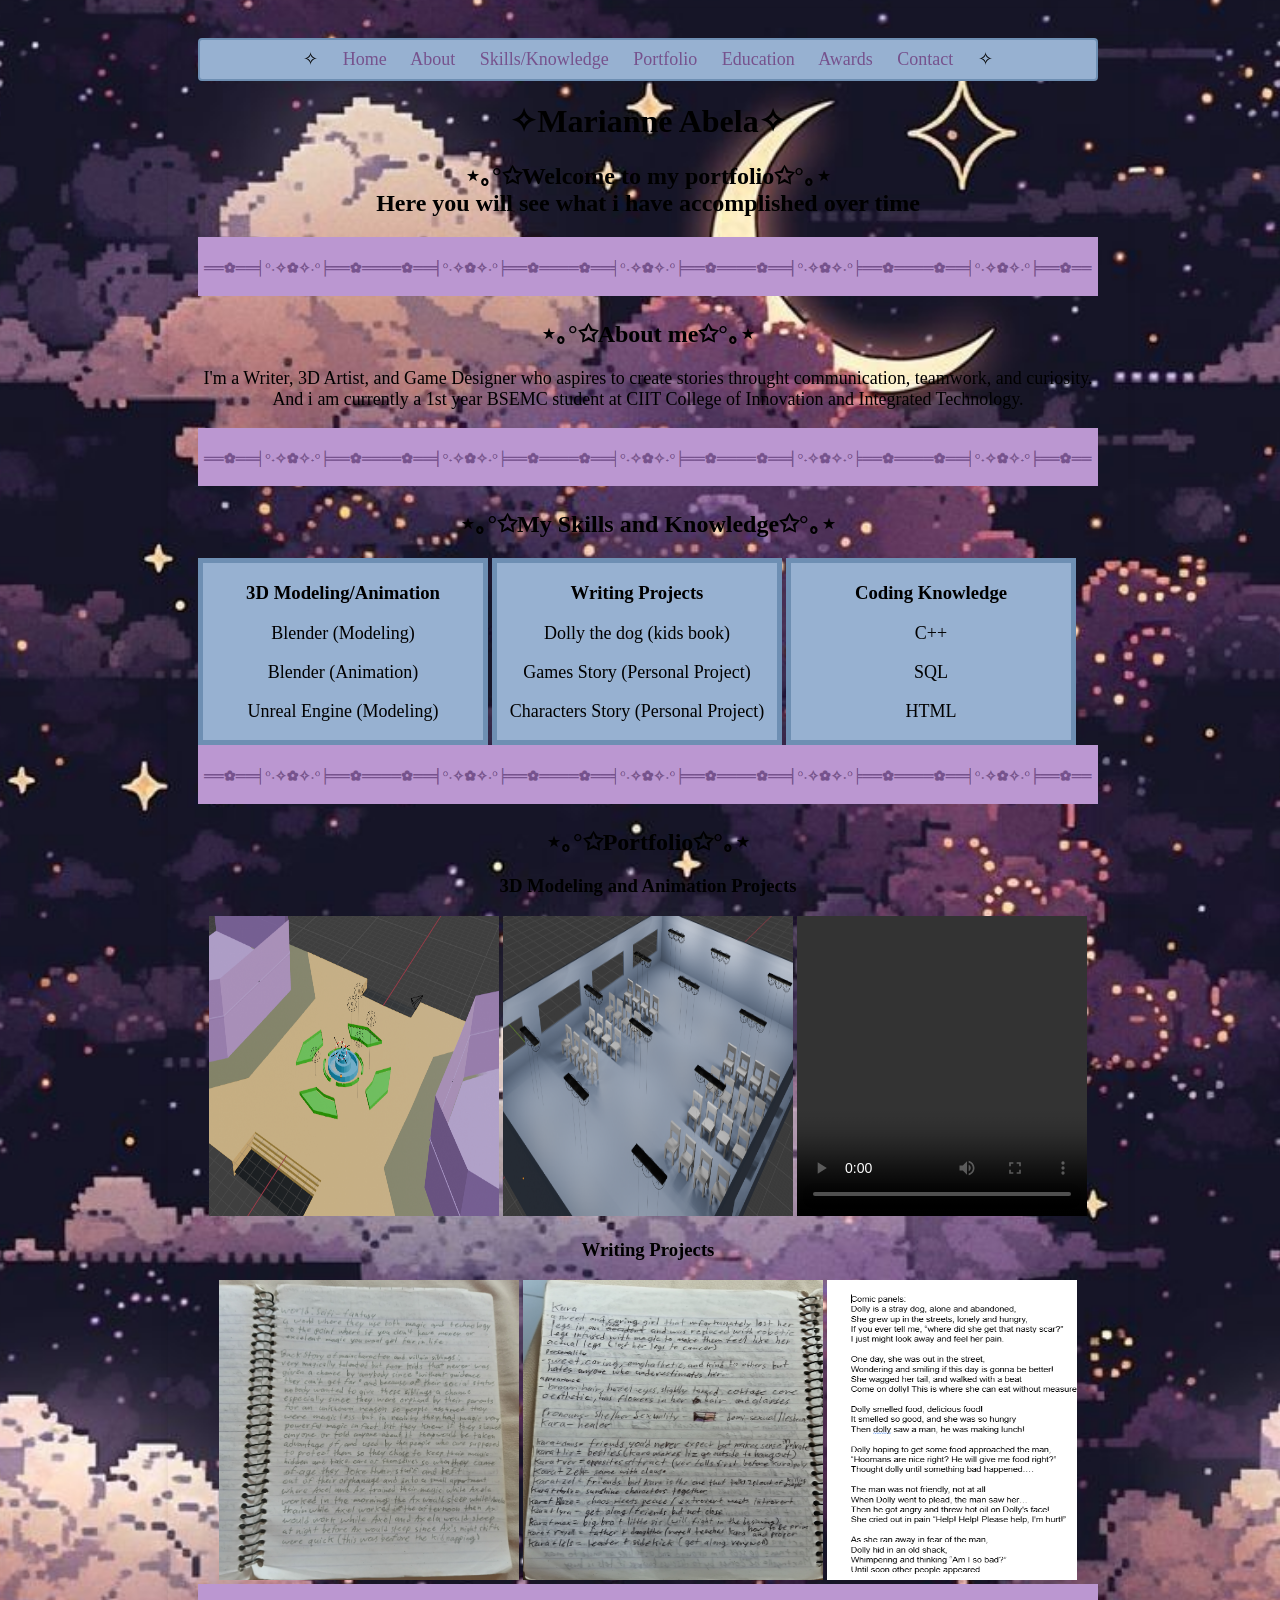
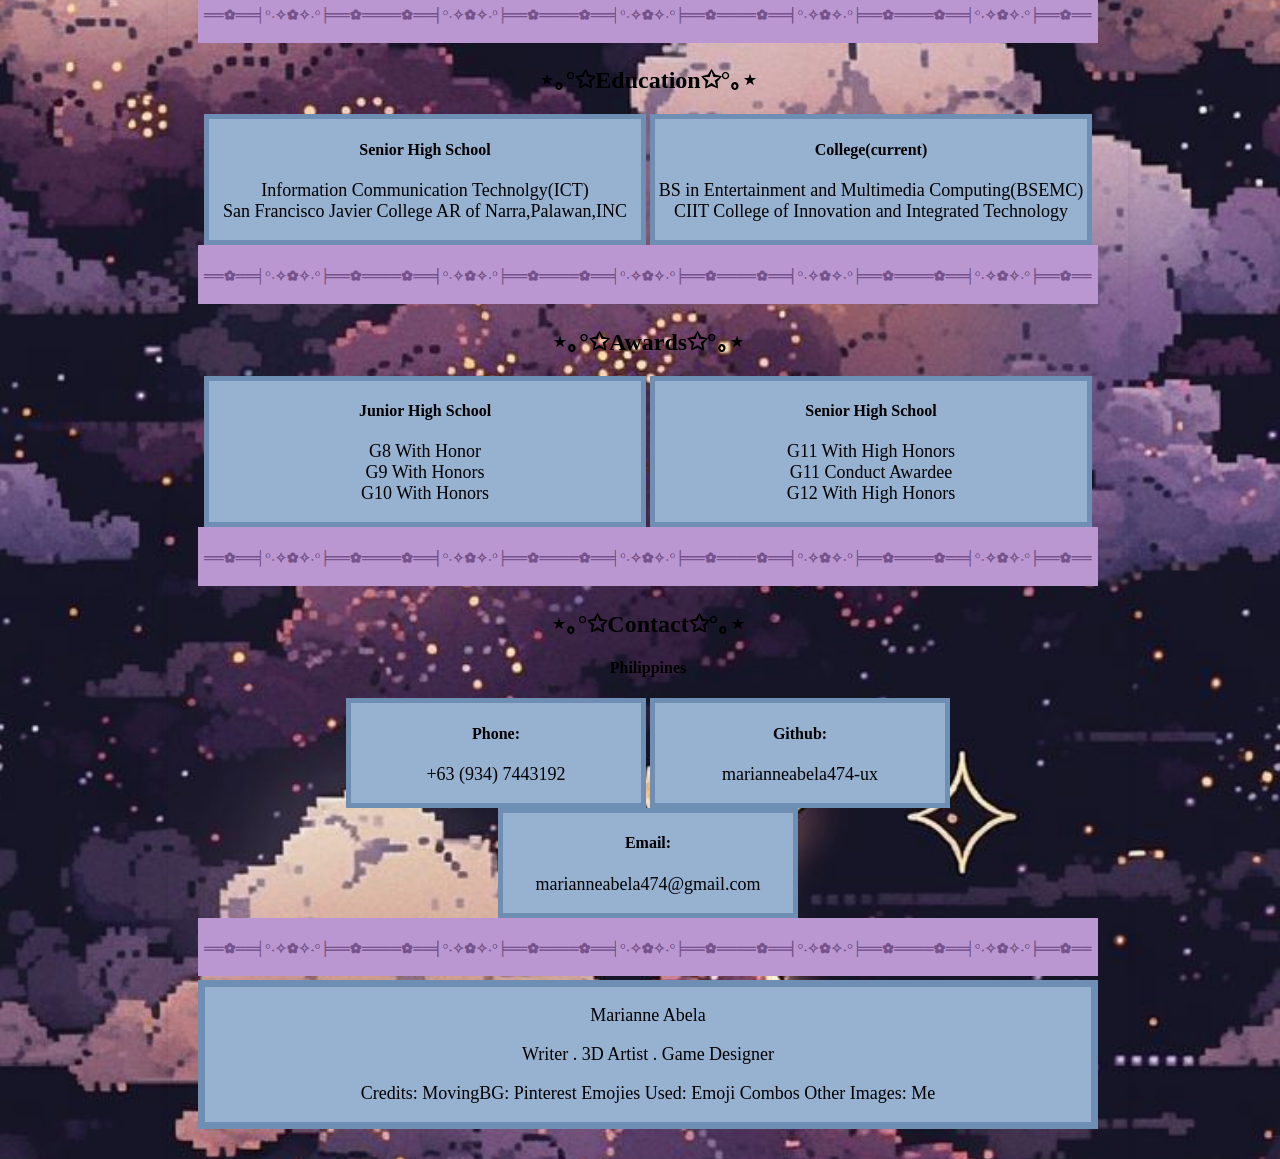
==== commit a03ed855: "Making the Containers center" ====
--- a/index.html
+++ b/index.html
@@ -41,26 +41,25 @@
   <img class="border" src="./border.png" alt=" " height="55px" weight="60px"/>
 
   <h2 style="text-align:center;" id="skills-title">⋆｡°✩My Skills and Knowledge✩°｡⋆ </h2>
-  <div class="row">
-    <div class="column_skills">
-      <h3 style="text-align:center;">3D Modeling and Animation</h3>
-          <p style="text-align:center;"> Blender </p>
+
+        <div class="column_skills">
+      <h3 style="text-align:center;">3D Modeling/Animation</h3>
+          <p style="text-align:center;"> Blender (Modeling) </p>
+          <p style="text-align:center;"> Blender (Animation)</p>
+          <p style="text-align:center;"> Unreal Engine (Modeling)</p>
     </div>
     <div class="column_skills">
       <h3 style="text-align:center;">Writing Projects </h3>
           <p style="text-align:center;"> Dolly the dog (kids book) </p>
-          <p style="text-align:center;"> Story for games (Personal Project) </p>
+          <p style="text-align:center;"> Games Story (Personal Project) </p>
+          <p style="text-align:center;"> Characters Story (Personal Project) </p>
     </div>
     <div class="column_skills">
-      <h3 style="text-align:center;">Basic Coding Knowledge</h3>
-        <p style="text-align:center;"> Scratch </p>
+      <h3 style="text-align:center;"> Coding Knowledge</h3>
         <p style="text-align:center;"> C++ </p>
         <p style="text-align:center;"> SQL </p>
         <p style="text-align:center;"> HTML </p>
     </div>
-  </div>
-
-
     
     <!-- ========== Portfolio ========== -->
   <section id="portfolio" class="section" aria-labelledby="portfolio-title">
@@ -80,6 +79,8 @@
     <img src="./World.Building.jpg" alt="World Building" height="300px" width="300px"/>
 
     <img src="./Other Character.jpg" alt="Character Description" height="300px" width="300px"/>
+
+    <img src="./Dolly Script.png" alt="Character Description" height="300px" width="250px"/>
   </div>
 
   <!-- ========== Education ========== -->
@@ -88,14 +89,14 @@
   <img class="border" src="./border.png" alt=" " height="55px" width="60px"/>
 
   <h2 style="text-align:center;" id="education-title">⋆｡°✩Education✩°｡⋆ </h2>
-  <div class="row">
+
   <div class="column2">
     <h4 style="text-align:center;">Senior High School </h4><p style="text-align:center;"> Information Communication Technolgy(ICT) <br> San Francisco Javier College AR of Narra,Palawan,INC</p>
   </div>
   <div class="column2">
     <h4 style="text-align:center;">College(current) </h4><p style="text-align:center;"> BS in Entertainment and Multimedia Computing(BSEMC) <br> CIIT College of Innovation and Integrated Technology</p>
   </div>
-  </div>
+
 
     <!-- ========== Awards ========== -->
   <section id="awards" class="section" aria-labelledby="awards-title">
@@ -103,14 +104,12 @@
   <img class="border" src="./border.png" alt=" " height="55px" width="60px"/>
 
   <h2 style="text-align:center;" id="awards-title">⋆｡°✩Awards✩°｡⋆ </h2>
-  <div class="row">
     <div class="column2">
       <h4 style="text-align:center;">Junior High School </h4><p style="text-align:center;"> G8 With Honor <br> G9 With Honors <br> G10 With Honors </p>
     </div>
     <div class="column2">
       <h4 style="text-align:center;">Senior High School </h4><p style="text-align:center;"> G11 With High Honors <br> G11 Conduct Awardee <br> G12 With High Honors</p>
     </div>
-  </div>
   
   <!-- ========== Contact ========== -->
   <section id="contact" class="section" aria-labelledby="contact-title">
@@ -118,7 +117,7 @@
 
     <h2 style="text-align:center;" id="contact-title">⋆｡°✩Contact✩°｡⋆ </h2>
           <h4 style="text-align:center;">Philippines</h4>
-      <div class="row">
+      
         <div class="column_contacts">
           <h4 style="text-align:center;">Phone:</h4><p style="text-align:center;">+63 (934) 7443192</p>
         </div>
@@ -129,7 +128,7 @@
           <h4 style="text-align:center;">Email:</h4>
           <p style="text-align:center;">marianneabela474@gmail.com</p>
         </div>
-      </div>
+
   <br>
   <img class="border" src="./border.png" alt=" "height="55px" weight="60px"/>
   
--- a/style.css
+++ b/style.css
@@ -33,8 +33,8 @@
     color: #76528d;
   }
   .column_contacts {
-  float: left;
-  align-items: center;
+  display: inline-block; 
+  place-items: center;
   max-width: 290px;
   width: 55%;
   background-color: #97b1d1;
@@ -43,23 +43,18 @@
   border-width: 5px;
   }
   .column_skills {
-  float: left;
-  align-items: center;
-  max-width: 290px;
+  display: inline-block; 
+  place-items: center; 
+  max-width: 280px;
   width: 55%;
   background-color: #97b1d1;
   border-style: solid;
   border-color: #6e8fb3;
   border-width: 5px;
   }
-  .row:after {
-  content: "";
-  display: table;
-  clear: both;
-  }
   .column2 {
-  float: left;
-  align-items: center;
+  display: inline-block; 
+  place-items: center;
   width: 48%;
   background-color: #97b1d1;
   border-style: solid;
@@ -83,7 +78,7 @@
     background-image: url(./starry\ background\(light\).jpg);
     background-size: cover;
     background-repeat: repeat;
-    animation: panBackground 10s linear infinite;
+    animation: panBackground 20s linear infinite;
   }
 
   @keyframes panBackground {
